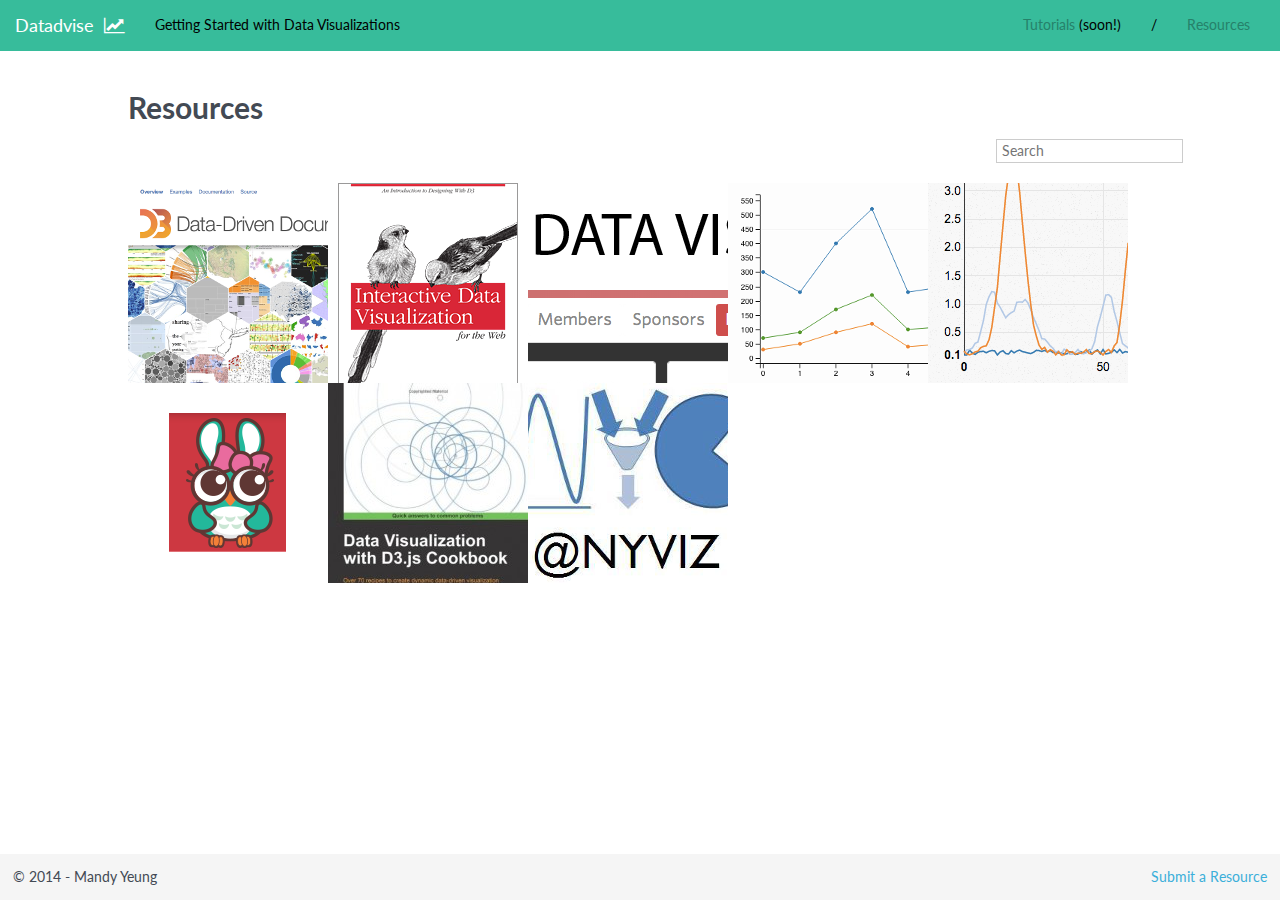
==== index.html @ cdcabb10 "Update css for mobile navigation" ====
<!DOCTYPE html>
<html lang="en">
<head>
  <meta charset="UTF-8">
  <meta name="viewport" content="width=device-width, initial-scale=1">
  <title>Datadvise // Visualizing Data 101</title>
  <link rel="stylesheet" href="css/bootstrap.css">
  <link rel="stylesheet" href="css/bootflat.css">
  <link href="//maxcdn.bootstrapcdn.com/font-awesome/4.2.0/css/font-awesome.min.css" rel="stylesheet">
  <link rel="stylesheet" href="css/style.css">
  <link rel="stylesheet" href="css/animate.css">
  <link rel="stylesheet" href="css/resources.css">
  <link rel="shortcut icon" href="images/favicon.ico" type="image/x-icon">
  <link rel="icon" href="images/favicon.ico" type="image/x-icon">
</head>
<body>

  <!--NAVIGATION-->
  <div class="col-md-12">
    <nav class="navbar navbar-default navbar-fixed-top" role="navigation">
      <div class="container-fluid">
        <div class="navbar-header">
          <button type="button" class="navbar-toggle collapsed" data-toggle="collapse" data-target="#navbar">
            <span class="sr-only">Toggle navigation</span>
            <span class="icon-bar"></span>
            <span class="icon-bar"></span>
            <span class="icon-bar"></span>
          </button>
          <a class="navbar-brand" href="#">Datadvise &nbsp;<i class="fa fa-line-chart"></i></a>
          <span class="navbar-text slash">Getting Started with Data Visualizations</span>
        </div>
        <div class="navbar-collapse collapse" id="navbar" style="height: 1px;">
        <div class="navbar-right">
          <p class="navbar-text"><a class="navbar-link disabled" href="tutorials.html">Tutorials </a> (soon!)</p>
          <p class="navbar-text slash">/</p>
          <p class="navbar-text"><a class="navbar-link" href="index.html">Resources</a></p>
        </div>
        </div>
      </div>
    </nav>
  </div>

  <!--RESOURCES-->
  <div id="main-content">
    <div class="col-md-12">
      <h3>Resources</h3>
      <div class="row">
        <div class="col-md-10">
          <div class="resourceFilter pull-left" id="tags">
            <a href="#" data-filter="*" class="current" id="all-categories">All Categories</a> /
            <a href="#" data-filter=".libraries">Libraries</a> /
            <a href="#" data-filter=".tutorials">Tutorials</a> /
            <a href="#" data-filter=".books">Books</a> /
            <a href="#" data-filter=".examples">Examples</a> /
            <a href="#" data-filter=".articles">Articles</a> /
            <a href="#" data-filter=".events">Events</a>
          </div>
        </div>
        <div class="col-md-2">
          <p><input type="text" id="quicksearch" placeholder="Search" /></p>
        </div>
      </div>
    <div id="resourceContainter" class="resourceContainer">

      <div class="item examples libraries">
        <div class="front" id="example-d3js"></div>
        <div class="back one"><h5>D3.js Documentation and Examples</h5><p>D3.js starts here!</p><p><a href="https://github.com/mbostock/d3/wiki/Gallery" target="_blank">Official D3.js Website</a></p></div>
      </div>

      <div class="item tutorials books">
        <div class="front" id="book-idv"></div>
        <div class="back two"><h5>Interactive Data Visualization for the Web</h5><p>By Scott Murray</p><p><a href="http://chimera.labs.oreilly.com/books/1230000000345/index.html" target="_blank">Read Online</a></p></div>
      </div>

      <div class="item events">
        <div class="front" id="event-dv"></div>
        <div class="back three"><h5>Meetup: Data Visualization New York</h5><p>New York, NY</p><p><a href="http://www.meetup.com/DataVisualization/" target="_blank">Meetup Page</a></p></div>
      </div>

      <div class="item libraries">
        <div class="front" id="library-c3js"></div>
        <div class="back four"><h5>C3.js</h5><p>D3-based reusable chart library</p><p><a href="http://c3js.org/" target="_blank">C3.js</a></p></div>
      </div>

      <div class="item libraries">
        <div class="front" id="library-nvd3js"></div>
        <div class="back five"><h5>NVD3.js</h5><p>Re-usable charts for D3.js</p><p><a href="http://nvd3.org/" target="_blank">NVD3.js</a></p></div>
      </div>

      <div class="item events">
        <div class="front" id="event-nycod"></div>
        <div class="back six"><h5>Meetup: NYC Open Data</h5><p>New York, NY</p><p><a href="http://www.meetup.com/NYC-Open-Data/" target="_blank">Meetup Page</a></p></div>
      </div>

      <div class="item books">
        <div class="front" id="book-cookbook"></div>
        <div class="back seven"><h5>Data Visualization with D3.js Cookbook</h5><p>By Nick Qi Zhu</p><p><a href="http://www.amazon.com/Visualization-Cookbook-Community-Experience-Distilled/dp/178216216X" target="_blank">Purchase on Amazon</a></p></div>
      </div>

      <div class="item events">
        <div class="front" id="event-nydvai"></div>
        <div class="back eight"><h5>Meetup: New York Data Visualization and Infographics</h5><p>New York, NY</p><p><a href="http://www.meetup.com/New-York-Datavisualization-and-Infographics/" target="_blank">Meetup Page</a></p></div>
      </div>

    </div>
   </div>
  </div>

  <!--FOOTER-->
  <div class="footer">
    <div class="pull-left">&copy; 2014 - Mandy Yeung</div>
    <div class="pull-right"><a href="#" data-toggle="modal" data-target="#contact-form">Submit a Resource</a></div>
  </div>

  <!--MODAL-->
  <div class="modal fade" id="contact-form">
    <div class="modal-dialog">
      <div class="modal-content">
        <div class="modal-header">
          <button type="button" class="close" data-dismiss="modal" aria-hidden="true">×</button>
          <h4 class="modal-title">Submit a Resource</h4>
        </div>
        <div class="modal-body">

          <p>If your suggestion does not fit into an existing category, we can make one up!</p>

          <div class="row">
            <div class="col-xs-6">
              <a href="https://github.com/mandyyeung/datadvise/issues" class="btn btn-default" target="_blank">
                <i class="fa fa-github"></i> Submit via GitHub issues
              </a>
            </div>
            <div class="modal-footer">
            </div>
          </div>

      </div>
      </div>
    </div>
  </div>

  <!--JAVASCRIPT-->
  <script src="js/jquery-2.1.1.js"></script>
  <script src="js/bootstrap.js"></script>
  <script src="js/isotope.js"></script>
  <script src="js/app.js"></script>

  <script>
  (function(i,s,o,g,r,a,m){i['GoogleAnalyticsObject']=r;i[r]=i[r]||function(){
  (i[r].q=i[r].q||[]).push(arguments)},i[r].l=1*new Date();a=s.createElement(o),
  m=s.getElementsByTagName(o)[0];a.async=1;a.src=g;m.parentNode.insertBefore(a,m)
  })(window,document,'script','//www.google-analytics.com/analytics.js','ga');

  ga('create', 'UA-55008014-1', 'auto');
  ga('send', 'pageview');

  </script>

</body>
</html>
---- css/bootflat.css ----
/*
 * bootflat 2.0.4
 *
 * Description: BOOTFLAT is an open source Flat UI KIT based on Bootstrap 3.2.0 CSS framework. It provides a faster, easier and less repetitive way for web developers to create elegant web apps.
 *
 * Homepage: http://bootflat.github.com/
 *
 * By @Flathemes <info@flathemes.com>
 *
 * Last modify time: 2014-09-03
 *
 * Licensed under the MIT license. Please see LICENSE for more information.
 *
 * Copyright 2013 FLATHEMES.
 *
 */

/**
 * typography
 * --------------------------------------------------
 */
body {
  font-family: 'Open Sans', 'Helvetica Neue', Helvetica, Arial, sans-serif;
  color: #434a54;
  background-color: white;
}

a {
  color: #3bafda;
  text-decoration: none;
}
a:hover, a:focus {
  color: #4fc1e9;
  text-decoration: none;
}
a:focus {
  outline: none;
}

h1,
h2,
h3,
h4,
h5,
h6,
.h1,
.h2,
.h3,
.h4,
.h5,
.h6 {
  font-family: inherit;
  font-weight: 700;
  line-height: 1.1;
  color: inherit;
}

h1 small,
h2 small,
h3 small,
h4 small,
h5 small,
h6 small,
.h1 small,
.h2 small,
.h3 small,
.h4 small,
.h5 small,
.h6 small {
  color: #e7e9ec;
}

h1,
h2,
h3 {
  margin-top: 30px;
  margin-bottom: 15px;
}

h4,
h5,
h6 {
  margin-top: 15px;
  margin-bottom: 15px;
}

h6 {
  font-weight: normal;
}

h1,
.h1 {
  font-size: 51px;
}

h2,
.h2 {
  font-size: 43px;
}

h3,
.h3 {
  font-size: 30px;
}

h4,
.h4 {
  font-size: 19px;
}

h5,
.h5 {
  font-size: 18px;
}

h6,
.h6 {
  font-size: 14px;
}

blockquote {
  border-left: 3px solid #ccd1d9;
}

.img-rounded {
          border-radius: 4px;

  -webkit-border-radius: 4px;
     -moz-border-radius: 4px;
}

.img-comment {
  margin: 24px 0;
  font-size: 15px;
  font-style: italic;
  line-height: 1.2;
}

/**
 * button
 * --------------------------------------------------
 */
.btn {
  color: white;
}
.btn, .btn.disabled, .btn[disabled] {
  background-color: #aab2bd;
  border-color: #aab2bd;
}
.btn:hover, .btn:focus, .btn:active, .btn.active {
  color: white;
  background-color: #ccd1d9;
  border-color: #ccd1d9;
  outline: none !important;
}
.btn:active, .btn.active {
  -webkit-box-shadow: inset 0 1px 2px rgba(0, 0, 0, .125);
     -moz-box-shadow: inset 0 1px 2px rgba(0, 0, 0, .125);
          box-shadow: inset 0 1px 2px rgba(0, 0, 0, .125);
}
.btn.disabled, .btn[disabled] {
  filter: alpha(opacity=45);
  opacity: .45;
}
.btn-link, .btn-link:hover, .btn-link:focus, .btn-link:active, .btn-link.active, .btn-link.disabled, .btn-link[disabled] {
  color: #3bafda;
  background-color: transparent;
  border-color: transparent;
  -webkit-box-shadow: none;
     -moz-box-shadow: none;
          box-shadow: none;
}
.btn-link:hover, .btn-link:focus {
  text-decoration: underline;
}
.btn-default {
  color: #434a54;
  border-color: #aab2bd !important;
}
.btn-default:hover, .btn-default:focus, .btn-default:active, .btn-default.active {
  background-color: #ccd1d9;
  border-color: #ccd1d9;
}
.btn-default, .btn-default.disabled, .btn-default[disabled] {
  background-color: white;
}
.open .dropdown-toggle.btn-default {
  background-color: #ccd1d9;
  border-color: #ccd1d9;
}
.btn-primary, .btn-primary:active, .btn-primary.active, .btn-primary.disabled, .btn-primary[disabled] {
  background-color: #3bafda;
  border-color: #3bafda;
}
.btn-primary:hover, .btn-primary:focus {
  background-color: #4fc1e9;
  border-color: #4fc1e9;
}
.open .dropdown-toggle.btn-primary {
  background-color: #4fc1e9;
  border-color: #4fc1e9;
}
.btn-info, .btn-info:active, .btn-info.active, .btn-info.disabled, .btn-info[disabled] {
  background-color: #37bc9b;
  border-color: #37bc9b;
}
.btn-info:hover, .btn-info:focus {
  background-color: #48cfad;
  border-color: #48cfad;
}
.open .dropdown-toggle.btn-info {
  background-color: #48cfad;
  border-color: #48cfad;
}
.btn-success, .btn-success:active, .btn-success.active, .btn-success.disabled, .btn-success[disabled] {
  background-color: #8cc152;
  border-color: #8cc152;
}
.btn-success:hover, .btn-success:focus {
  background-color: #a0d468;
  border-color: #a0d468;
}
.open .dropdown-toggle.btn-success {
  background-color: #a0d468;
  border-color: #a0d468;
}
.btn-warning, .btn-warning:active, .btn-warning.active, .btn-warning.disabled, .btn-warning[disabled] {
  background-color: #f6bb42;
  border-color: #f6bb42;
}
.btn-warning:hover, .btn-warning:focus {
  background-color: #ffce54;
  border-color: #ffce54;
}
.open .dropdown-toggle.btn-warning {
  background-color: #ffce54;
  border-color: #ffce54;
}
.btn-danger, .btn-danger:active, .btn-danger.active, .btn-danger.disabled, .btn-danger[disabled],
.btn-danger .open .dropdown-toggle.btn {
  background-color: #da4453;
  border-color: #da4453;
}
.btn-danger:hover, .btn-danger:focus {
  background-color: #ed5565;
  border-color: #ed5565;
}
.open .dropdown-toggle.btn-danger {
  background-color: #ed5565;
  border-color: #ed5565;
}

/**
 * button-group
 * --------------------------------------------------
 */
.btn-group.open .dropdown-toggle {
  -webkit-box-shadow: inset 0 1px 2px rgba(0, 0, 0, .125);
     -moz-box-shadow: inset 0 1px 2px rgba(0, 0, 0, .125);
          box-shadow: inset 0 1px 2px rgba(0, 0, 0, .125);
}
.btn-group .btn {
  border-left-color: #96a0ad;
}
.btn-group.open .btn-default.dropdown-toggle, .btn-group .btn-default:focus, .btn-group .btn-default:active, .btn-group .btn-default.active {
  color: white;
}
.btn-group .btn-primary, .btn-group .btn-primary:focus, .btn-group .btn-primary:active, .btn-group .btn-primary.active {
  border-left-color: #269ecb;
}
.btn-group .btn-success, .btn-group .btn-success:focus, .btn-group .btn-success:active, .btn-group .btn-success.active {
  border-left-color: #7ab03f;
}
.btn-group .btn-warning, .btn-group .btn-warning:focus, .btn-group .btn-warning:active, .btn-group .btn-warning.active {
  border-left-color: #efa50b;
}
.btn-group .btn-danger, .btn-group .btn-danger:focus, .btn-group .btn-danger:active, .btn-group .btn-danger.active {
  border-left-color: #d1293a;
}
.btn-group .btn-info, .btn-group .btn-info:focus, .btn-group .btn-info:active, .btn-group .btn-info.active {
  border-left-color: #2fa084;
}
.btn-group .btn:first-child, .btn-group .btn-primary:first-child, .btn-group .btn-success:first-child, .btn-group .btn-warning:first-child, .btn-group .btn-danger:first-child, .btn-group .btn-info:first-child {
  border-left-color: transparent;
}

.btn-group-vertical .btn, .btn-group-vertical .btn-group .btn-primary {
  border-top-color: #96a0ad !important;
}
.btn-group-vertical .btn-primary, .btn-group-vertical .btn-primary:focus, .btn-group-vertical .btn-primary:active, .btn-group-vertical .btn-primary.active, .btn-group-vertical .btn-group .btn-primary {
  border-top-color: #269ecb !important;
}
.btn-group-vertical .btn-success, .btn-group-vertical .btn-success:focus, .btn-group-vertical .btn-success:active, .btn-group-vertical .btn-success.active, .btn-group-vertical .btn-group .btn-success {
  border-top-color: #7ab03f !important;
}
.btn-group-vertical .btn-warning, .btn-group-vertical .btn-warning:focus, .btn-group-vertical .btn-warning:active, .btn-group-vertical .btn-warning.active, .btn-group-vertical .btn-group .btn-warning {
  border-top-color: #efa50b !important;
}
.btn-group-vertical .btn-danger, .btn-group-vertical .btn-danger:focus, .btn-group-vertical .btn-danger:active, .btn-group-vertical .btn-danger.active, .btn-group-vertical .btn-group .btn-danger {
  border-top-color: #d1293a !important;
}
.btn-group-vertical .btn-info, .btn-group-vertical .btn-info:focus, .btn-group-vertical .btn-info:active, .btn-group-vertical .btn-info.active, .btn-group-vertical .btn-group .btn-info {
  border-top-color: #2fa084 !important;
}
.btn-group-vertical .btn:not(.btn-default):first-child, .btn-group-vertical .btn-primary:first-child, .btn-group-vertical .btn-success:first-child, .btn-group-vertical .btn-warning:first-child, .btn-group-vertical .btn-danger:first-child, .btn-group-vertical .btn-info:first-child {
  border-top: none;
}

/**
 * labels and badges
 * --------------------------------------------------
 */
.label,
.badge {
  background-color: #aab2bd;
}

.label-default,
.badge-default {
  color: #434a54;
  background-color: white;
  border: 1px solid #aab2bd;
}

.label-primary,
.badge-primary {
  background-color: #3bafda;
  border-color: #3bafda;
}

.label-success,
.badge-success {
  background-color: #8cc152;
  border-color: #8cc152;
}

.label-danger,
.badge-danger {
  background-color: #da4453;
  border-color: #da4453;
}

.label-warning,
.badge-warning {
  background-color: #f6bb42;
  border-color: #f6bb42;
}

.label-info,
.badge-info {
  background-color: #37bc9b;
  border-color: #37bc9b;
}

/**
 * tooltip
 * --------------------------------------------------
 */
.tooltip-inner {
  color: white;
  background-color: #434a54;
}
.tooltip.top .tooltip-arrow, .tooltip.top-left .tooltip-arrow, .tooltip.top-right .tooltip-arrow {
  border-top-color: #434a54;
}
.tooltip.right .tooltip-arrow {
  border-right-color: #434a54;
}
.tooltip.left .tooltip-arrow {
  border-left-color: #434a54;
}
.tooltip.bottom .tooltip-arrow, .tooltip.bottom-left .tooltip-arrow, .tooltip.bottom-right .tooltip-arrow {
  border-bottom-color: #434a54;
}

/**
 * popover
 * --------------------------------------------------
 */
.popover {
  color: white;
  background-color: #434a54;
  border-color: #434a54;
}
.popover-title {
  padding-bottom: 0;
  font-weight: bold;
  color: #aab2bd;
  background-color: transparent;
  border-bottom: none;
}
.popover.top .arrow, .popover.top .arrow:after {
  border-top-color: #434a54;
}
.popover.right .arrow, .popover.right .arrow:after {
  border-right-color: #434a54;
}
.popover.bottom .arrow, .popover.bottom .arrow:after {
  border-bottom-color: #434a54;
}
.popover.left .arrow, .popover.left .arrow:after {
  border-left-color: #434a54;
}

/**
 * progress
 * --------------------------------------------------
 */
.progress {
  background-color: #e6e9ed;
  -webkit-box-shadow: none;
     -moz-box-shadow: none;
          box-shadow: none;
}
.progress-bar {
  background-color: #3bafda;
  -webkit-box-shadow: none;
     -moz-box-shadow: none;
          box-shadow: none;
}
.progress-bar-success {
  background-color: #8cc152;
}
.progress-bar-info {
  background-color: #37bc9b;
}
.progress-bar-warning {
  background-color: #f6bb42;
}
.progress-bar-danger {
  background-color: #da4453;
}

/**
 * breadcrumb
 * --------------------------------------------------
 */
.breadcrumb {
  color: #434a54;
  background-color: #e6e9ed;
}
.breadcrumb > .active {
  color: #434a54;
}
.breadcrumb a {
  color: #3bafda;
}

.breadcrumb-arrow {
  height: 36px;
  padding: 0;
  line-height: 36px;
  list-style: none;
  background-color: #e6e9ed;
}
.breadcrumb-arrow li:first-child a {
          border-radius: 4px 0 0 4px;

  -webkit-border-radius: 4px 0 0 4px;
     -moz-border-radius: 4px 0 0 4px;
}
.breadcrumb-arrow li, .breadcrumb-arrow li a, .breadcrumb-arrow li span {
  display: inline-block;
  vertical-align: top;
}
.breadcrumb-arrow li:not(:first-child) {
  margin-left: -5px;
}
.breadcrumb-arrow li + li:before {
  padding: 0;
  content: "";
}
.breadcrumb-arrow li span {
  padding: 0 10px;
}
.breadcrumb-arrow li a, .breadcrumb-arrow li:not(:first-child) span {
  height: 36px;
  padding: 0 10px 0 25px;
  line-height: 36px;
}
.breadcrumb-arrow li:first-child a {
  padding: 0 10px;
}
.breadcrumb-arrow li a {
  position: relative;
  color: white;
  text-decoration: none;
  background-color: #3bafda;
  border: 1px solid #3bafda;
}
.breadcrumb-arrow li:first-child a {
  padding-left: 10px;
}
.breadcrumb-arrow li a:before, .breadcrumb-arrow li a:after {
  position: absolute;
  top: -1px;
  width: 0;
  height: 0;
  content: '';
  border-top: 18px solid transparent;
  border-bottom: 18px solid transparent;
}
.breadcrumb-arrow li a:before {
  right: -10px;
  z-index: 3;
  border-left-color: #3bafda;
  border-left-style: solid;
  border-left-width: 11px;
}
.breadcrumb-arrow li a:after {
  right: -11px;
  z-index: 2;
  border-left: 11px solid #2494be;
}
.breadcrumb-arrow li a:hover, .breadcrumb-arrow li a:focus {
  background-color: #4fc1e9;
  border: 1px solid #4fc1e9;
}
.breadcrumb-arrow li a:hover:before, .breadcrumb-arrow li a:focus:before {
  border-left-color: #4fc1e9;
}
.breadcrumb-arrow li a:active {
  background-color: #2494be;
  border: 1px solid #2494be;
}
.breadcrumb-arrow li a:active:before, .breadcrumb-arrow li a:active:after {
  border-left-color: #2494be;
}
.breadcrumb-arrow li span {
  color: #434a54;
}

/**
 * pagination
 * --------------------------------------------------
 */
.pagination > li > a, .pagination > li > span {
  color: #434a54;
  background-color: white;
  border-color: #ccd1d9;
}
.pagination > li > a:hover, .pagination > li > span:hover, .pagination > li > a:focus, .pagination > li > span:focus {
  color: white;
  background-color: #ccd1d9;
  border-color: #ccd1d9;
}
.pagination > .active > a, .pagination > .active > span, .pagination > .active > a:hover, .pagination > .active > span:hover, .pagination > .active > a:focus, .pagination > .active > span:focus {
  color: white;
  background-color: #8cc152;
  border-color: #8cc152;
}
.pagination > .disabled > span, .pagination > .disabled > span:hover, .pagination > .disabled > span:focus, .pagination > .disabled > a, .pagination > .disabled > a:hover, .pagination > .disabled > a:focus {
  color: #e6e9ed;
  background-color: white;
  border-color: #ccd1d9;
}

/**
 * pager
 * --------------------------------------------------
 */
.pager li > a, .pager li > span {
  color: white;
  background-color: #8cc152;
  border-color: #8cc152;
}
.pager li > a:hover, .pager li > a:focus {
  background-color: #a0d468;
  border-color: #a0d468;
}
.pager .disabled > a, .pager .disabled > a:hover, .pager .disabled > a:focus, .pager .disabled > span {
  color: #e6e9ed;
  background-color: white;
  border-color: #e6e9ed;
}

/**
 * form
 * --------------------------------------------------
 */
.form-control {
  color: #434a54;
  border-color: #aab2bd;
}
.form-control, .form-control:focus {
  -webkit-box-shadow: none;
     -moz-box-shadow: none;
          box-shadow: none;
}
.form-control:focus {
  border-color: #3bafda;
}
.form-control::-moz-placeholder, .form-control:-ms-input-placeholder, .form-control::-webkit-input-placeholder {
  color: #e6e9ed;
}
.form-control.disabled, .form-control[disabled] {
  background-color: #e6e9ed;
  border-color: #e6e9ed;
}

.input-group-btn .btn + .btn {
  border-color: #96a0ad;
  border-style: solid;
  border-width: 1px;
}
.input-group-btn .btn + .btn.btn-default {
  border-color: #ededed;
}
.input-group-btn .btn + .btn.btn-primary {
  border-color: #269ecb;
}
.input-group-btn .btn + .btn.btn-info {
  border-color: #2fa084;
}
.input-group-btn .btn + .btn.btn-success {
  border-color: #7ab03f;
}
.input-group-btn .btn + .btn.btn-warning {
  border-color: #f4af20;
}
.input-group-btn .btn + .btn.btn-danger {
  border-color: #d1293a;
}

.input-group-addon {
  color: white;
  background-color: #aab2bd;
  border-color: #96a0ad;
}
.input-group-addon .radio, .input-group-addon .checkbox {
  margin: -3px 0 -4px !important;
}

.form-search .search-query, .form-search .search-query:first-child, .form-search .search-query:last-child {
  padding: 0 17px;
          border-radius: 17px;

  -webkit-border-radius: 17px;
     -moz-border-radius: 17px;
}
.input-group .form-control:last-child {
          border-top-left-radius: 0;
          border-bottom-left-radius: 0;

  -webkit-border-top-left-radius: 0;
  -moz-border-radius-topleft: 0;
  -webkit-border-bottom-left-radius: 0;
  -moz-border-radius-bottomleft: 0;
}
.input-group .form-control:first-child {
          border-top-right-radius: 0;
          border-bottom-right-radius: 0;

  -webkit-border-top-right-radius: 0;
  -moz-border-radius-topright: 0;
  -webkit-border-bottom-right-radius: 0;
  -moz-border-radius-bottomright: 0;
}
.form-search .btn {
          border-radius: 17px;

  -webkit-border-radius: 17px;
     -moz-border-radius: 17px;
}

.search-only {
  position: relative;
}
.search-only .search-icon {
  position: absolute;
  top: 2px;
  left: 8.5px;
  z-index: 20;
  width: 30px;
  font-size: 17px;
  line-height: 30px;
  color: #e6e9ed;
  text-align: center;
}
.search-only .form-control:last-child {
  padding-left: 40px;
}

.has-success .help-block, .has-success .control-label, .has-success .radio, .has-success .checkbox, .has-success .radio-inline, .has-success .checkbox-inline {
  color: #8cc152;
}
.has-success .form-control {
  border-color: #8cc152;
  -webkit-box-shadow: none;
     -moz-box-shadow: none;
          box-shadow: none;
}
.has-success .form-control:focus {
  border-color: #8cc152;
  -webkit-box-shadow: none;
     -moz-box-shadow: none;
          box-shadow: none;
}
.has-success .input-group-addon {
  background-color: #8cc152;
  border-color: #8cc152;
}
.has-success .form-control-feedback {
  color: #8cc152;
}

.has-warning .help-block, .has-warning .control-label, .has-warning .radio, .has-warning .checkbox, .has-warning .radio-inline, .has-warning .checkbox-inline {
  color: #f6bb42;
}
.has-warning .form-control {
  border-color: #f6bb42;
  -webkit-box-shadow: none;
     -moz-box-shadow: none;
          box-shadow: none;
}
.has-warning .form-control:focus {
  border-color: #f6bb42;
  -webkit-box-shadow: none;
     -moz-box-shadow: none;
          box-shadow: none;
}
.has-warning .input-group-addon {
  background-color: #f6bb42;
  border-color: #f6bb42;
}
.has-warning .form-control-feedback {
  color: #f6bb42;
}

.has-error .help-block, .has-error .control-label, .has-error .radio, .has-error .checkbox, .has-error .radio-inline, .has-error .checkbox-inline {
  color: #da4453;
}
.has-error .form-control {
  border-color: #da4453;
  -webkit-box-shadow: none;
     -moz-box-shadow: none;
          box-shadow: none;
}
.has-error .form-control:focus {
  border-color: #da4453;
  -webkit-box-shadow: none;
     -moz-box-shadow: none;
          box-shadow: none;
}
.has-error .input-group-addon {
  background-color: #da4453;
  border-color: #da4453;
}
.has-error .form-control-feedback {
  color: #da4453;
}

/**
 * stepper
 * --------------------------------------------------
 */
.stepper .stepper-input {
  overflow: hidden;

  -moz-appearance: textfield;
}
.stepper .stepper-input::-webkit-inner-spin-button, .stepper .stepper-input::-webkit-outer-spin-button {
  -webkit-appearance: none;
  margin: 0;
}
.stepper .stepper-arrow {
  position: absolute;
  right: 15px;
  display: block;
  width: 20px;
  height: 50%;
  text-indent: -99999px;
  cursor: pointer;
  background-color: #3bafda;
}
.stepper .stepper-arrow:hover, .stepper .stepper-arrow:active {
  background-color: #4fc1e9;
}
.stepper .up {
  top: 0;
  border: 1px solid #269ecb;
          border-top-right-radius: 3px;

  -webkit-border-top-right-radius: 3px;
  -moz-border-radius-topright: 3px;
}
.stepper .down {
  bottom: 0;
          border-bottom-right-radius: 3px;

  -webkit-border-bottom-right-radius: 3px;
  -moz-border-radius-bottomright: 3px;
}
.stepper .up::before, .stepper .down::before {
  position: absolute;
  width: 0;
  height: 0;
  content: "";
  border-right: 4px solid transparent;
  border-left: 4px solid transparent;
}
.stepper .up::before {
  top: 5px;
  left: 5px;
  border-bottom: 4px solid white;
}
.stepper .down:before {
  bottom: 5px;
  left: 6px;
  border-top: 4px solid white;
}
.stepper.disabled .stepper-arrow {
  background-color: #3bafda;
  filter: alpha(opacity=45);
  opacity: .45;
}

.selecter {
  position: relative;
  z-index: 1;
  display: block;
  max-width: 100%;
  outline: none;
  /* Open */
  /* 'Cover' Positioning */
  /* 'Bottom' Positioning */
  /* 'Bottom' + 'Cover' Positioning */
  /* Multiple Select */
  /* 'Disabled' State */
  /* Scroller Support */
}
.selecter .selecter-element {
  position: absolute;
  left: 0;
  z-index: 0;
  display: none;
  width: 100%;
  height: 100%;
  filter: alpha(opacity=0);
  opacity: 0;

  *left: -999999px;
}
.selecter .selecter-element, .selecter .selecter-element:focus {
  outline: none;

  -webkit-tap-highlight-color: rgba(255, 255, 255, 0);
  -webkit-tap-highlight-color: transparent;
}
.selecter .selecter-selected {
  position: relative;
  z-index: 2;
  display: block;
  padding: 6px 10px;
  overflow: hidden;
  text-overflow: clip;
  cursor: pointer;
  background-color: white;
  border: 1px solid #aab2bd;
          border-radius: 4px;

  -webkit-border-radius: 4px;
     -moz-border-radius: 4px;
}
.selecter .selecter-selected:after {
  position: absolute;
  top: 14px;
  right: 10px;
  width: 0;
  height: 0;
  content: "";
  border-top: 4px solid black;
  border-right: 4px solid transparent;
  border-left: 4px solid transparent;
}
.selecter .selecter-options {
  position: absolute;
  top: 100%;
  left: 0;
  z-index: 50;
  display: none;
  width: 100%;
  max-height: 260px;
  overflow: auto;
  overflow-x: hidden;
  background-color: white;
  border: 1px solid #aab2bd;
  border-width: 0 1px 1px;
          border-radius: 0 0 4px 4px;
  -webkit-box-shadow: 0 6px 12px rgba(0, 0, 0, .175);
     -moz-box-shadow: 0 6px 12px rgba(0, 0, 0, .175);
          box-shadow: 0 6px 12px rgba(0, 0, 0, .175);

  -webkit-border-radius: 0 0 4px 4px;
     -moz-border-radius: 0 0 4px 4px;
  *width: auto;
}
.selecter .selecter-group {
  display: block;
  padding: 5px 10px 4px;
  font-size: 11px;
  color: #aab2bd;
  text-transform: uppercase;
  background-color: #f5f7fa;
  border-bottom: 1px solid #e6e9ed;
}
.selecter .selecter-item {
  display: block;
  width: 100%;
  padding: 6px 10px;
  margin: 0;
  overflow: hidden;
  text-overflow: ellipsis;
  cursor: pointer;
  background-color: white;
  border-bottom: 1px solid #e6e9ed;
}
.selecter .selecter-item.selected {
  color: white;
  background-color: #3bafda;
  border-bottom-color: #4fc1e9;
}
.selecter .selecter-item.disabled {
  color: #aab2bd;
  cursor: default;
}
.selecter .selecter-item:first-child {
          border-radius: 0;

  -webkit-border-radius: 0;
     -moz-border-radius: 0;
}
.selecter .selecter-item:last-child {
  border-bottom: 0;
          border-radius: 0 0 4px 4px;

  -webkit-border-radius: 0 0 4px 4px;
     -moz-border-radius: 0 0 4px 4px;
}
.selecter .selecter-item:hover {
  background-color: #e6e9ed;
}
.selecter .selecter-item.selected:hover {
  background-color: #3bafda;
}
.selecter .selecter-item.disabled:hover, .selecter:hover .selecter-selected, .selecter.disabled .selecter-item:hover {
  background-color: white;
}
.selecter.open {
  z-index: 3;
  outline: 0;
}
.selecter.open .selecter-selected {
  z-index: 51;
  border: 1px solid #3bafda;
          border-radius: 4px 4px 0 0;

  -webkit-border-radius: 4px 4px 0 0;
     -moz-border-radius: 4px 4px 0 0;
}
.selecter.open .selecter-selected, .selecter.focus .selecter-selected {
  background-color: white;
}
.selecter.cover .selecter-options {
  top: 0;
  border-width: 1px;
          border-radius: 4px;

  -webkit-border-radius: 4px;
     -moz-border-radius: 4px;
}
.selecter.cover .selecter-options .selecter-item.first {
          border-radius: 4px 4px 0 0;

  -webkit-border-radius: 4px 4px 0 0;
     -moz-border-radius: 4px 4px 0 0;
}
.selecter.cover.open .selecter-selected {
  z-index: 49;
          border-radius: 4px 4px 0 0;

  -webkit-border-radius: 4px 4px 0 0;
     -moz-border-radius: 4px 4px 0 0;
}
.selecter.bottom .selecter-options {
  top: auto;
  bottom: 100%;
  border-width: 1px 1px 0;
}
.selecter.bottom .selecter-item:last-child {
  border: none;
          border-radius: 0;

  -webkit-border-radius: 0;
     -moz-border-radius: 0;
}
.selecter.bottom.open .selecter-selected {
          border-radius: 0 0 4px 4px;

  -webkit-border-radius: 0 0 4px 4px;
     -moz-border-radius: 0 0 4px 4px;
}
.selecter.bottom.open .selecter-options {
          border-radius: 4px 4px 0 0;

  -webkit-border-radius: 4px 4px 0 0;
     -moz-border-radius: 4px 4px 0 0;
}
.selecter.bottom.cover .selecter-options {
  top: auto;
  bottom: 0;
}
.selecter.bottom.cover.open .selecter-selected, .selecter.bottom.cover.open .selecter-options {
          border-radius: 4px;

  -webkit-border-radius: 4px;
     -moz-border-radius: 4px;
}
.selecter.multiple .selecter-options {
  position: static;
  display: block;
  width: 100%;
  border-width: 1px;
          border-radius: 4px;
  box-shadow: none;

  -webkit-border-radius: 4px;
     -moz-border-radius: 4px;
}
.selecter.disabled .selecter-selected {
  color: #aab2bd;
  cursor: default;
  background-color: #e6e9ed;
  border-color: #e6e9ed;
}
.selecter.disabled .selecter-options {
  background-color: #e6e9ed;
  border-color: #e6e9ed;
}
.selecter.disabled .selecter-group, .selecter.disabled .selecter-item {
  color: #aab2bd;
  cursor: default;
  background-color: #e6e9ed;
  border-color: #e6e9ed;
}
.selecter.disabled .selecter-item.selected {
  color: white;
  background-color: #3bafda;
  filter: alpha(opacity=45);
  opacity: .45;
}
.selecter .selecter-options.scroller {
  overflow: hidden;
}
.selecter .selecter-options.scroller .scroller-content {
  max-height: 260px;
  padding: 0;
}

/**
 * checkbox and radio
 * --------------------------------------------------
 */
.checkbox, .radio {
  padding-left: 0;
  margin-top: 0;
}

.checkbox label, .radio label {
  position: relative;
  top: 2px;
  padding-left: 5px;
}

.icheckbox_flat,
.iradio_flat {
  display: inline-block;
  width: 20px;
  height: 20px;
  padding: 0 !important;
  margin: 0;
  vertical-align: middle;
  cursor: pointer;
  background: url("../bootflat/img/check_flat/default.png") no-repeat;
  border: none;

  *display: inline;
}

.icheckbox_flat {
  background-position: 0 0;
}
.icheckbox_flat.checked {
  background-position: -22px 0;
}
.icheckbox_flat.disabled {
  cursor: default;
  background-position: -44px 0;
}
.icheckbox_flat.checked.disabled {
  background-position: -66px 0;
}

.iradio_flat {
  background-position: -88px 0;
}
.iradio_flat.checked {
  background-position: -110px 0;
}
.iradio_flat.disabled {
  cursor: default;
  background-position: -132px 0;
}
.iradio_flat.checked.disabled {
  background-position: -154px 0;
}

/**
 * toggle
 * --------------------------------------------------
 */
.toggle {
  height: 32px;
}
.toggle input[type="checkbox"], .toggle input[type="radio"] {
  width: 0;
  height: 0;
  padding: 0;
  margin: 0;
  text-indent: -100000px;
  filter: alpha(opacity=0);
  opacity: 0;
}
.toggle .handle {
  position: relative;
  top: -20px;
  left: 0;
  display: block;
  width: 50px;
  height: 32px;
  background-color: white;
          border-radius: 19px;
  -webkit-box-shadow: inset 0 0 0 1px #b8bfc8;
     -moz-box-shadow: inset 0 0 0 1px #b8bfc8;
          box-shadow: inset 0 0 0 1px #b8bfc8;

  -webkit-border-radius: 19px;
     -moz-border-radius: 19px;
}
.toggle .handle:before, .toggle .handle:after {
  position: absolute;
  top: 1px;
  left: 1px;
  display: block;
  width: 30px;
  height: 30px;
  content: "";
  background-color: white;
          border-radius: 30px;
  -webkit-box-shadow: inset 0 0 0 1px #b8bfc8, 1px 1px 1px #c7ccd3;
     -moz-box-shadow: inset 0 0 0 1px #b8bfc8, 1px 1px 1px #c7ccd3;
          box-shadow: inset 0 0 0 1px #b8bfc8, 1px 1px 1px #c7ccd3;
  -webkit-transition: all .25s ease-in-out;
     -moz-transition: all .25s ease-in-out;
          transition: all .25s ease-in-out;

  -webkit-border-radius: 30px;
     -moz-border-radius: 30px;
}
.toggle input[type="checkbox"]:disabled + .handle, .toggle input[type="radio"]:disabled + .handle, .toggle input[type="checkbox"]:disabled + .handle:before, .toggle input[type="radio"]:disabled + .handle:before, .toggle input[type="checkbox"]:disabled + .handle:after, .toggle input[type="radio"]:disabled + .handle:after {
  background-color: #e6e9ed;
  filter: alpha(opacity=60);
  opacity: .6;
}
.toggle input[type="checkbox"]:checked + .handle:before, .toggle input[type="radio"]:checked + .handle:before {
  width: 50px;
  background-color: #a0d468;
}
.toggle input[type="checkbox"]:checked + .handle:after, .toggle input[type="radio"]:checked + .handle:after {
  left: 20px;
  -webkit-box-shadow: inset 0 0 0 1px #f5f7fa, 1px 1px 1px #c7ccd3;
     -moz-box-shadow: inset 0 0 0 1px #f5f7fa, 1px 1px 1px #c7ccd3;
          box-shadow: inset 0 0 0 1px #f5f7fa, 1px 1px 1px #c7ccd3;
}

/**
 * calendar
 * --------------------------------------------------
 */
.calendar {
  padding: 20px;
  color: white;
  background-color: #fd9883;
          border-radius: 4px;
  -webkit-box-shadow: 0 1px 2px rgba(0, 0, 0, .2);
     -moz-box-shadow: 0 1px 2px rgba(0, 0, 0, .2);
          box-shadow: 0 1px 2px rgba(0, 0, 0, .2);

  -webkit-border-radius: 4px;
     -moz-border-radius: 4px;
}
.calendar .unit {
  float: left;
  width: 14.28%;
  text-align: center;
}
.calendar .years .prev {
  text-align: left;
}
.calendar .years .next {
  text-align: right;
}
.calendar .years .prev em, .calendar .years .next em {
  position: relative;
  display: inline-block;
  width: 34px;
  height: 34px;
  cursor: pointer;
  border: 1px solid white;
          border-radius: 50%;

  -webkit-border-radius: 50%;
     -moz-border-radius: 50%;
}
.calendar .years .prev em:before, .calendar .years .next em:before {
  position: absolute;
  display: block;
  width: 0;
  height: 0;
  margin-top: 6px;
  font-size: 0;
  content: "";
  border-style: solid;
  border-width: 7px;
}
.calendar .years .prev em:before {
  top: 3px;
  left: 4px;
  border-color: transparent white transparent transparent;
}
.calendar .years .next em:before {
  top: 3px;
  left: 13px;
  border-color: transparent transparent transparent white;
}
.calendar .years .prev em:hover, .calendar .years .next em:hover, .calendar .years .prev em:active, .calendar .years .next em:active {
  border-color: #e9573f;
}
.calendar .years .prev em:hover:before, .calendar .years .prev em:active:before {
  border-color: transparent #e9573f transparent transparent;
}
.calendar .years .next em:hover:before, .calendar .years .next em:active:before {
  border-color: transparent transparent transparent #e9573f;
}
.calendar .years .monyear {
  float: left;
  width: 71.42%;
  height: 34px;
  line-height: 34px;
  text-align: center;
}
.calendar .days {
  padding-top: 15px;
  margin-top: 15px;
  border-top: 1px solid #ee7f6d;
}
.calendar .days .unit {
  height: 34px;
  margin-bottom: 3px;
  line-height: 34px;
  text-align: center;
}
.calendar .days .unit b {
  width: 34px;
  height: 34px;
  font-weight: normal;
          border-radius: 50%;

  -webkit-border-radius: 50%;
     -moz-border-radius: 50%;
}
.calendar .days .unit:hover b, .calendar .days .unit:active b, .calendar .days .unit.active b {
  display: inline-block;
  color: #e9573f;
  cursor: pointer;
  background-color: white;
  -webkit-transition: all .2s ease-in-out;
     -moz-transition: all .2s ease-in-out;
          transition: all .2s ease-in-out;
}
.calendar .days .unit.older b {
  width: auto;
  height: auto;
  color: #e9573f;
  cursor: default;
  background-color: transparent;
}

/**
 * pricing
 * --------------------------------------------------
 */
.pricing ul {
  padding: 0;
  list-style: none;
}
.pricing .unit {
  position: relative;
  display: inline-block;
  min-width: 250px;
  text-align: center;
          border-radius: 4px;
  -webkit-box-shadow: 0 1px 2px rgba(0, 0, 0, .2);
     -moz-box-shadow: 0 1px 2px rgba(0, 0, 0, .2);
          box-shadow: 0 1px 2px rgba(0, 0, 0, .2);

  -webkit-border-radius: 4px;
     -moz-border-radius: 4px;
}
.pricing .unit.active {
  top: 5px;
  z-index: 1;
  margin-right: -36px;
  margin-left: -36px;
  -webkit-box-shadow: 0 0 8px rgba(0, 0, 0, .6);
     -moz-box-shadow: 0 0 8px rgba(0, 0, 0, .6);
          box-shadow: 0 0 8px rgba(0, 0, 0, .6);
}
.pricing .unit.active .price-title h3 {
  font-size: 40px;
}
@media screen and (max-width: 767px) {
  .pricing .unit {
    display: block;
    margin-bottom: 20px;
  }
  .pricing .unit.active {
    top: 0;
    margin-right: 0;
    margin-left: 0;
  }
  .pricing .unit.active .price-title h3 {
    font-size: 30px;
  }
}
.pricing .price-title {
  padding: 20px 20px 10px;
  color: #fff;
          border-top-left-radius: 4px;
          border-top-right-radius: 4px;

  -webkit-border-top-left-radius: 4px;
  -moz-border-radius-topleft: 4px;
  -webkit-border-top-right-radius: 4px;
  -moz-border-radius-topright: 4px;
}
.pricing .price-title h3, .pricing .price-title h3 > p {
  margin: 0;
}
.pricing .price-body {
  padding: 20px 20px 10px;
}
.pricing .price-body ul {
  padding-top: 10px;
}
.pricing .price-body li {
  margin-bottom: 10px;
}
.pricing .price-body h4 {
  margin: 0;
}
.pricing .price-foot {
  padding: 20px;
  background-color: #e6e9ed;
          border-bottom-right-radius: 4px;
          border-bottom-left-radius: 4px;

  -webkit-border-bottom-left-radius: 4px;
  -moz-border-radius-bottomleft: 4px;
  -webkit-border-bottom-right-radius: 4px;
  -moz-border-radius-bottomright: 4px;
}
.pricing .price-primary .price-title {
  background-color: #4fc1e9;
}
.pricing .price-primary .price-body {
  background-color: #d7f1fa;
}
.pricing .price-primary .price-body ul {
  border-top: 1px solid #aae1f4;
}
.pricing .price-success .price-title {
  background-color: #a0d468;
}
.pricing .price-success .price-body {
  background-color: #ebf6df;
}
.pricing .price-success .price-body ul {
  border-top: 1px solid #d2ebb7;
}
.pricing .price-warning .price-title {
  background-color: #ffce54;
}
.pricing .price-warning .price-body {
  background-color: #fffaed;
}
.pricing .price-warning .price-body ul {
  border-top: 1px solid #ffebba;
}

/**
 * alert
 * --------------------------------------------------
 */
.alert h4 {
  margin-bottom: 10px;
  font-weight: bold;
}
.alert-dismissable .close {
  color: black;
}
.alert-info {
  background-color: #7cd1ef;
  border: #4fc1e9;
}
.alert-warning {
  background-color: #ffdd87;
  border: #ffce54;
}
.alert-danger {
  background-color: #f2838f;
  border: #ed5565;
}
.alert-success {
  background-color: #b9df90;
  border: #a0d468;
}
.alert .alert-link {
  text-decoration: underline;
  cursor: pointer;
  filter: alpha(opacity=65);
  opacity: .65;
}
.alert .alert-link:hover, .alert .alert-link:focus {
  filter: alpha(opacity=45);
  opacity: .45;
}
.alert .btn-link, .alert .btn-link:hover, .alert .btn-link:focus {
  color: black;
  filter: alpha(opacity=65);
  opacity: .65;
}
.alert .btn-link:focus, .alert .btn-link:hover {
  text-decoration: none;
  filter: alpha(opacity=40);
  opacity: .4;
}

/**
 * tab
 * --------------------------------------------------
 */
.nav-tabs {
  background-color: #e6e9ed;
  border-bottom: none;
          border-radius: 4px 4px 0 0;

  -webkit-border-radius: 4px 4px 0 0;
     -moz-border-radius: 4px 4px 0 0;
}
.nav-tabs > li {
  margin-bottom: 0;
  border-left: 1px solid #ccd1d9;
}
.nav-tabs > li:first-child {
  border-left: none;
}
.nav-tabs > li > a {
  margin-right: 0;
  color: #434a54;
  border: none;
          border-radius: 0;

  -webkit-border-radius: 0;
     -moz-border-radius: 0;
}
.nav-tabs > li:first-child > a {
          border-radius: 4px 0 0 0;

  -webkit-border-radius: 4px 0 0 0;
     -moz-border-radius: 4px 0 0 0;
}
.nav-tabs > li > a:focus, .nav-tabs > li > a:hover {
  background-color: #f5f7fa;
  border: none;
}
.nav-tabs > li.active > a, .nav-tabs > li.active > a:focus, .nav-tabs > li.active > a:hover {
  background-color: white !important;
  border: none;
}
.nav-tabs .dropdown-toggle, .nav-tabs .dropdown-toggle:hover, .nav-tabs .dropdown-toggle:focus {
  color: #434a54;
}
.nav-tabs li.dropdown.open .dropdown-toggle {
  color: #434a54;
  background-color: #f5f7fa;
}
.nav-tabs li.dropdown.active.open .dropdown-toggle {
  color: #434a54;
}
.nav-tabs li.dropdown.active.open .dropdown-toggle .caret, .nav-tabs li.dropdown.active .dropdown-toggle .caret {
  border-top-color: #434a54;
  border-bottom-color: #434a54;
}
.nav-tabs li.dropdown.open .caret, .nav-tabs li.dropdown.open.active .caret, .nav-tabs li.dropdown.open a:hover .caret, .nav-tabs li.dropdown.open a:focus .caret, .nav-tabs .dropdown-toggle .caret, .nav-tabs .dropdown-toggle:hover .caret, .nav-tabs .dropdown-toggle:focus .caret {
  border-top-color: #434a54;
  border-bottom-color: #434a54;
}
.nav-tabs.nav-justified > li > a {
  margin-bottom: 0;
  text-align: center;
}
.nav-tabs.nav-justified > .dropdown .dropdown-menu {
  top: auto;
  left: auto;
}
.nav-tabs.nav-justified > li > a {
          border-radius: 0;

  -webkit-border-radius: 0;
     -moz-border-radius: 0;
}
.nav-tabs.nav-justified > li:first-child > a {
          border-radius: 4px 0 0 0;

  -webkit-border-radius: 4px 0 0 0;
     -moz-border-radius: 4px 0 0 0;
}
.nav-tabs.nav-justified > li:last-child > a {
          border-radius: 0 4px 0 0;

  -webkit-border-radius: 0 4px 0 0;
     -moz-border-radius: 0 4px 0 0;
}
.nav-tabs.nav-justified > .active > a, .nav-tabs.nav-justified > .active > a:hover, .nav-tabs.nav-justified > .active > a:focus {
  border: none;
}
@media (min-width: 768px) {
  .nav-tabs.nav-justified > li > a {
    border-bottom: none;
            border-radius: 0;

    -webkit-border-radius: 0;
       -moz-border-radius: 0;
  }
  .nav-tabs.nav-justified > .active > a, .nav-tabs.nav-justified > .active > a:hover, .nav-tabs.nav-justified > .active > a:focus {
    border-bottom: none;
  }
}
.tab-content {
  padding: 10px;
}

.tabs-below .nav-tabs {
          border-radius: 0 0 4px 4px;

  -webkit-border-radius: 0 0 4px 4px;
     -moz-border-radius: 0 0 4px 4px;
}
.tabs-below .nav-tabs > li:first-child > a {
          border-radius: 0 0 0 4px;

  -webkit-border-radius: 0 0 0 4px;
     -moz-border-radius: 0 0 0 4px;
}
.tabs-below .nav-tabs.nav-justified > li:last-child > a {
          border-radius: 0 0 4px 0;

  -webkit-border-radius: 0 0 4px 0;
     -moz-border-radius: 0 0 4px 0;
}

.tabs-left .nav-tabs > li,
.tabs-right .nav-tabs > li {
  float: none;
  border-top: 1px solid #ccd1d9;
  border-left: none;
}

.tabs-left .nav-tabs > li:first-child,
.tabs-right .nav-tabs > li:first-child {
  border-top: none;
}

.tabs-left .nav-tabs > li > a,
.tabs-right .nav-tabs > li > a {
  min-width: 74px;
  margin-right: 0;
}

.tabs-left .nav-tabs {
  float: left;
  margin-right: 19px;
          border-radius: 4px 0 0 4px;

  -webkit-border-radius: 4px 0 0 4px;
     -moz-border-radius: 4px 0 0 4px;
}
.tabs-left .nav-tabs > li:first-child > a {
          border-radius: 4px 0 0 0;

  -webkit-border-radius: 4px 0 0 0;
     -moz-border-radius: 4px 0 0 0;
}
.tabs-left .nav-tabs > li:last-child > a {
          border-radius: 0 0 0 4px;

  -webkit-border-radius: 0 0 0 4px;
     -moz-border-radius: 0 0 0 4px;
}

.tabs-right .nav-tabs {
  float: right;
  margin-left: 19px;
          border-radius: 0 4px 4px 0;

  -webkit-border-radius: 0 4px 4px 0;
     -moz-border-radius: 0 4px 4px 0;
}
.tabs-right .nav-tabs > li:first-child > a {
          border-radius: 0 4px 0 0;

  -webkit-border-radius: 0 4px 0 0;
     -moz-border-radius: 0 4px 0 0;
}
.tabs-right .nav-tabs > li:last-child > a {
          border-radius: 0 0 4px 0;

  -webkit-border-radius: 0 0 4px 0;
     -moz-border-radius: 0 0 4px 0;
}

/**
 * pill
 * --------------------------------------------------
 */
.nav-pills > li.active > a, .nav-pills > li.active > a:hover, .nav-pills > li.active > a:focus {
  color: white;
  background-color: #3bafda;
}
.nav-pills > li > a {
  color: #3bafda;
}
.nav-pills > li > a:hover {
  color: #434a54;
  background-color: #e6e9ed;
}
.nav-pills > .active > a > .badge {
  color: #3bafda;
}
.nav-pills .open > a, .nav-pills .open > a:focus, .nav-pills .open > a:hover {
  color: #434a54;
  background-color: #e6e9ed;
}

/**
 * navbar
 * --------------------------------------------------
 */
.navbar-form {
  padding: 0 !important;
}

.navbar-default {
  background-color: #37bc9b;
  border-color: #37bc9b;
}
.navbar-default .navbar-brand, .navbar-default .navbar-link, .navbar-default .btn-link {
  color: #26816a;
}
.navbar-default .navbar-brand:hover, .navbar-default .navbar-brand:focus, .navbar-default .navbar-link:hover, .navbar-default .btn-link:hover, .navbar-default .btn-link:focus {
  color: white;
  background-color: transparent;
}
.navbar-default .navbar-text, .navbar-default .navbar-nav > li > a {
  color: #26816a;
}
.navbar-default .navbar-nav > li > a:hover, .navbar-default .navbar-nav > li > a:focus {
  color: white;
}
.navbar-default .navbar-nav > .active > a, .navbar-default .navbar-nav > .active > a:hover, .navbar-default .navbar-nav > .active > a:focus {
  color: white;
  background-color: #48cfad;
}
.navbar-default .btn-link[disabled]:hover, fieldset[disabled] .navbar-default .btn-link:hover, .navbar-default .btn-link[disabled]:focus, fieldset[disabled] .navbar-default .btn-link:focus, .navbar-default .navbar-nav > .disabled > a, .navbar-default .navbar-nav > .disabled > a:hover, .navbar-default .navbar-nav > .disabled > a:focus {
  color: #2e9c81;
  background-color: transparent;
}
.navbar-default .navbar-toggle {
  background-color: #26816a;
  border-color: #26816a;
}
.navbar-default .navbar-toggle:hover, .navbar-default .navbar-toggle:focus {
  background-color: #2b957a;
  border-color: #2b957a;
}
.navbar-default .navbar-toggle .icon-bar {
  background-color: #37bc9b;
}
.navbar-default .navbar-collapse, .navbar-default .navbar-form {
  border-color: #48cfad;
}
.navbar-default .navbar-nav > .open > a, .navbar-default .navbar-nav > .open > a:hover, .navbar-default .navbar-nav > .open > a:focus {
  color: white;
  background-color: #37bc9b;
}
@media (max-width: 767px) {
  .navbar-default .navbar-nav > li > a:hover, .navbar-default .navbar-nav > li > a:focus {
    background-color: #48cfad;
  }
  .navbar-default .navbar-nav .open .dropdown-menu > .divider {
    background-color: #48cfad;
  }
  .navbar-default .navbar-nav .open .dropdown-menu > li > a {
    color: #26816a;
  }
  .navbar-default .navbar-nav .open .dropdown-menu > li > a:hover, .navbar-default .navbar-nav .open .dropdown-menu > li > a:focus, .navbar-default .navbar-nav .open .dropdown-menu > .active > a, .navbar-default .navbar-nav .open .dropdown-menu > .active > a:hover, .navbar-default .navbar-nav .open .dropdown-menu > .active > a:focus {
    color: white;
    background-color: #48cfad;
  }
  .navbar-default .navbar-nav .open .dropdown-menu > .dropdown-header {
    color: #26816a;
  }
  .navbar-default .navbar-nav .open .dropdown-menu > .disabled > a, .navbar-default .navbar-nav .open .dropdown-menu > .disabled > a:hover, .navbar-default .navbar-nav .open .dropdown-menu > .disabled > a:focus {
    color: #2b957a;
  }
}

.navbar-inverse {
  background-color: #333;
  border-color: #333;
}
.navbar-inverse .navbar-brand, .navbar-inverse .navbar-link, .navbar-inverse .btn-link {
  color: #8c8c8c;
}
.navbar-inverse .navbar-brand:hover, .navbar-inverse .navbar-brand:focus, .navbar-inverse .navbar-link:hover, .navbar-inverse .btn-link:hover, .navbar-inverse .btn-link:focus {
  color: white;
  background-color: transparent;
}
.navbar-inverse .navbar-text, .navbar-inverse .navbar-nav > li > a {
  color: #8c8c8c;
}
.navbar-inverse .navbar-nav > li > a:hover, .navbar-inverse .navbar-nav > li > a:focus {
  color: white;
}
.navbar-inverse .navbar-nav > .active > a, .navbar-inverse .navbar-nav > .active > a:hover, .navbar-inverse .navbar-nav > .active > a:focus {
  color: white;
  background-color: black;
}
.navbar-inverse .btn-link[disabled]:hover, fieldset[disabled] .navbar-inverse .btn-link:hover, .navbar-inverse .btn-link[disabled]:focus, fieldset[disabled] .navbar-inverse .btn-link:focus, .navbar-inverse .navbar-nav > .disabled > a, .navbar-inverse .navbar-nav > .disabled > a:hover, .navbar-inverse .navbar-nav > .disabled > a:focus {
  color: #666;
  background-color: transparent;
}
.navbar-inverse .navbar-toggle {
  background-color: black;
  border-color: black;
}
.navbar-inverse .navbar-toggle:hover, .navbar-inverse .navbar-toggle:focus {
  background-color: #1a1a1a;
  border-color: #1a1a1a;
}
.navbar-inverse .navbar-toggle .icon-bar {
  background-color: #8c8c8c;
}
.navbar-inverse .navbar-collapse, .navbar-inverse .navbar-form {
  border-color: black;
}
.navbar-inverse .navbar-nav > .open > a, .navbar-inverse .navbar-nav > .open > a:hover, .navbar-inverse .navbar-nav > .open > a:focus {
  color: white;
  background-color: black;
}
@media (max-width: 767px) {
  .navbar-inverse .navbar-nav > li > a:hover, .navbar-inverse .navbar-nav > li > a:focus {
    background-color: black;
  }
  .navbar-inverse .navbar-nav .open .dropdown-menu > .divider {
    background-color: black;
  }
  .navbar-inverse .navbar-nav .open .dropdown-menu > li > a {
    color: #8c8c8c;
  }
  .navbar-inverse .navbar-nav .open .dropdown-menu > li > a:hover, .navbar-inverse .navbar-nav .open .dropdown-menu > li > a:focus, .navbar-inverse .navbar-nav .open .dropdown-menu > .active > a, .navbar-inverse .navbar-nav .open .dropdown-menu > .active > a:hover, .navbar-inverse .navbar-nav .open .dropdown-menu > .active > a:focus {
    color: white;
    background-color: black;
  }
  .navbar-inverse .navbar-nav .open .dropdown-menu > .dropdown-header {
    color: #bfbfbf;
  }
  .navbar-inverse .navbar-nav .open .dropdown-menu > .disabled > a, .navbar-inverse .navbar-nav .open .dropdown-menu > .disabled > a:hover, .navbar-inverse .navbar-nav .open .dropdown-menu > .disabled > a:focus {
    color: #666;
  }
}

/**
 * list
 * --------------------------------------------------
 */
.list-group {
          border-radius: 4px;
  -webkit-box-shadow: 0 1px 2px rgba(0, 0, 0, .2);
     -moz-box-shadow: 0 1px 2px rgba(0, 0, 0, .2);
          box-shadow: 0 1px 2px rgba(0, 0, 0, .2);

  -webkit-border-radius: 4px;
     -moz-border-radius: 4px;
}
.list-group-item {
  border-color: transparent;
  border-top-color: #e6e9ed;
}
.list-group-item:first-child {
  border-top: none;
}
.list-group-item-heading {
  color: #434a54;
}

a.list-group-item {
  color: #434a54;
}
a.list-group-item .list-group-item-heading {
  font-size: 16px;
  color: #434a54;
}
a.list-group-item:hover, a.list-group-item:focus {
  background-color: #e6e9ed;
}
a.list-group-item.active, a.list-group-item.active:hover, a.list-group-item.active:focus {
  background-color: #4fc1e9;
  border-color: #4fc1e9;
}
a.list-group-item.active .list-group-item-text, a.list-group-item.active:hover .list-group-item-text, a.list-group-item.active:focus .list-group-item-text {
  color: white;
}

.list-group-item-primary {
  color: #22b1e3;
  background-color: #4fc1e9;
  border-color: #3bafda transparent transparent transparent;
}
.list-group-item-primary:first-child {
  border-color: transparent;
}
a.list-group-item-primary {
  color: #126d8d;
}
a.list-group-item-primary:hover, a.list-group-item-primary:focus {
  color: white;
  background-color: #3bafda;
}
a.list-group-item-primary.active, a.list-group-item-primary:hover, a.list-group-item-primary:focus {
  background-color: #3bafda;
  border-color: #4fc1e9 transparent transparent transparent;
}

.list-group-item-success {
  color: #87c940;
  background-color: #a0d468;
  border-color: #8cc152 transparent transparent transparent;
}
.list-group-item-success:first-child {
  border-color: transparent;
}
a.list-group-item-success {
  color: #537f24;
}
a.list-group-item-success:hover, a.list-group-item-success:focus {
  color: white;
  background-color: #8cc152;
}
a.list-group-item-success.active, a.list-group-item-success:hover, a.list-group-item-success:focus {
  background-color: #8cc152;
  border-color: #a0d468 transparent transparent transparent;
}

.list-group-item-warning {
  color: #ffbf21;
  background-color: #ffce54;
  border-color: #f6bb42 transparent transparent transparent;
}
.list-group-item-warning:first-child {
  border-color: transparent;
}
a.list-group-item-warning {
  color: #876000;
}
a.list-group-item-warning:hover, a.list-group-item-warning:focus {
  color: white;
  background-color: #f6bb42;
}
a.list-group-item-warning.active, a.list-group-item-warning:hover, a.list-group-item-warning:focus {
  background-color: #f6bb42;
  border-color: #ffce54 transparent transparent transparent;
}

.list-group-item-info {
  color: #2fb593;
  background-color: #48cfad;
  border-color: #37bc9b transparent transparent transparent;
}
.list-group-item-info:first-child {
  border-color: transparent;
}
a.list-group-item-info {
  color: #1a6451;
}
a.list-group-item-info:hover, a.list-group-item-info:focus {
  color: white;
  background-color: #37bc9b;
}
a.list-group-item-info.active, a.list-group-item-info:hover, a.list-group-item-info:focus {
  background-color: #37bc9b;
  border-color: #48cfad transparent transparent transparent;
}

.list-group-item-danger {
  color: #e8273b;
  background-color: #ed5565;
  border-color: #da4453 transparent transparent transparent;
}
.list-group-item-danger:first-child {
  border-color: transparent;
}
a.list-group-item-danger {
  color: #99101f;
}
a.list-group-item-danger:hover, a.list-group-item-danger:focus {
  color: white;
  background-color: #da4453;
}
a.list-group-item-danger.active, a.list-group-item-danger:hover, a.list-group-item-danger:focus {
  background-color: #da4453;
  border-color: #ed5565 transparent transparent transparent;
}

/**
 * media list
 * --------------------------------------------------
 */
.media-list {
  color: #aab2bd;
}
.media-heading {
  font-size: 14px;
  color: #434a54;
}

/**
 * modal
 * --------------------------------------------------
 */
.modal-content {
  color: #434a54;
  border: none;
          border-radius: 4px;
  -webkit-box-shadow: 0 1px 2px rgba(0, 0, 0, .2);
     -moz-box-shadow: 0 1px 2px rgba(0, 0, 0, .2);
          box-shadow: 0 1px 2px rgba(0, 0, 0, .2);

  -webkit-border-radius: 4px;
     -moz-border-radius: 4px;
}
.modal-header {
  border-bottom: none;
}
.modal-body {
  padding: 0 15px;
}
.modal-footer {
  border-top: none;
}

/**
 * well
 * --------------------------------------------------
 */
.well {
  padding: 10px;
  color: #434a54;
  background-color: white;
  border: none;
          border-radius: 4px;
  -webkit-box-shadow: 0 1px 2px rgba(0, 0, 0, .2);
     -moz-box-shadow: 0 1px 2px rgba(0, 0, 0, .2);
          box-shadow: 0 1px 2px rgba(0, 0, 0, .2);

  -webkit-border-radius: 4px;
     -moz-border-radius: 4px;
}
.well blockquote {
  border-color: #ccd1d9;
}
.well-lg {
  padding: 20px;
}
.well-sm {
  padding: 5px;
}

/**
 * thumbnail
 * --------------------------------------------------
 */
.thumbnail {
  border: none;
  -webkit-box-shadow: 0 1px 2px rgba(0, 0, 0, .2);
     -moz-box-shadow: 0 1px 2px rgba(0, 0, 0, .2);
          box-shadow: 0 1px 2px rgba(0, 0, 0, .2);
}
.thumbnail a > img, .thumbnail > img {
  width: 100%;
}
.thumbnail .caption {
  font-size: 14px;
}
.thumbnail .caption h1, .thumbnail .caption h2, .thumbnail .caption h3, .thumbnail .caption h4, .thumbnail .caption h5, .thumbnail .caption h6 {
  margin: 5px 0 10px;
  font-size: 16px;
}

/**
 * jumbotron
 * --------------------------------------------------
 */
.jumbotron {
  padding: 0;
  margin-bottom: 20px;
  background-color: white;
          border-radius: 4px;
  -webkit-box-shadow: 0 1px 2px rgba(0, 0, 0, .2);
     -moz-box-shadow: 0 1px 2px rgba(0, 0, 0, .2);
          box-shadow: 0 1px 2px rgba(0, 0, 0, .2);

  -webkit-border-radius: 4px;
     -moz-border-radius: 4px;
}
.container .jumbotron {
          border-radius: 4px;

  -webkit-border-radius: 4px;
     -moz-border-radius: 4px;
}
.jumbotron > .jumbotron-photo img {
  width: 100%;
          border-radius: 4px 4px 0 0;

  -webkit-border-radius: 4px 4px 0 0;
     -moz-border-radius: 4px 4px 0 0;
}
.jumbotron .jumbotron-contents {
  padding: 20px;
  color: #434a54;
}
.jumbotron .carousel, .jumbotron .carousel-inner, .jumbotron .carousel-inner > .item.active img {
          border-radius: 4px 4px 0 0;

  -webkit-border-radius: 4px 4px 0 0;
     -moz-border-radius: 4px 4px 0 0;
}
.jumbotron .carousel-inner > .item > a > img,
.jumbotron .carousel-inner > .item > img {
  width: 100%;
}
.jumbotron .carousel-control.left {
          border-radius: 4px 0 0 0;

  -webkit-border-radius: 4px 0 0 0;
     -moz-border-radius: 4px 0 0 0;
}
.jumbotron .carousel-control.right {
          border-radius: 0 4px 0 0;

  -webkit-border-radius: 0 4px 0 0;
     -moz-border-radius: 0 4px 0 0;
}
.jumbotron h1, .jumbotron .h1, .jumbotron h2, .jumbotron .h2 {
  font-weight: 400;
}
.jumbotron h1, .jumbotron .h1 {
  font-size: 28px;
}
.jumbotron h2, .jumbotron .h2 {
  font-size: 24px;
}
.jumbotron p {
  font-size: 14px;
}
@media screen and (min-width: 768px) {
  .jumbotron, .container .jumbotron {
    padding: 0;
  }
  .jumbotron h1, .jumbotron .h1 {
    font-size: 28px;
  }
}

/**
 * panel
 * --------------------------------------------------
 */
.panel {
  background-color: white;
  border: none;
          border-radius: 4px;
  -webkit-box-shadow: 0 1px 2px rgba(0, 0, 0, .2);
     -moz-box-shadow: 0 1px 2px rgba(0, 0, 0, .2);
          box-shadow: 0 1px 2px rgba(0, 0, 0, .2);

  -webkit-border-radius: 4px;
     -moz-border-radius: 4px;
}
.panel .list-group {
  -webkit-box-shadow: none;
     -moz-box-shadow: none;
          box-shadow: none;
}
.panel .list-group-item:first-child {
  border-top: 1px solid #e6e9ed;
}
.panel-heading {
          border-radius: 4px 4px 0 0;

  -webkit-border-radius: 4px 4px 0 0;
     -moz-border-radius: 4px 4px 0 0;
}
.panel-title {
  font-size: 14px;
  font-weight: normal;
  color: #434a54;
}
.panel-footer {
  background-color: #e6e9ed;
  border-top-color: #e6e9ed;
          border-radius: 0 0 4px 4px;

  -webkit-border-radius: 0 0 4px 4px;
     -moz-border-radius: 0 0 4px 4px;
}
.panel-default {
  border-color: #e6e9ed;
}
.panel-default > .panel-heading {
  color: #434a54;
  background-color: #e6e9ed;
  border-color: #e6e9ed;
}
.panel-primary {
  border-color: #3bafda;
}
.panel-primary > .panel-heading {
  color: white;
  background-color: #3bafda;
  border-color: #3bafda;
}
.panel-success {
  border-color: #8cc152;
}
.panel-success > .panel-heading {
  color: white;
  background-color: #8cc152;
  border-color: #8cc152;
}
.panel-info {
  border-color: #37bc9b;
}
.panel-info > .panel-heading {
  color: white;
  background-color: #37bc9b;
  border-color: #37bc9b;
}
.panel-warning {
  border-color: #f6bb42;
}
.panel-warning > .panel-heading {
  color: white;
  background-color: #f6bb42;
  border-color: #f6bb42;
}
.panel-danger {
  border-color: #da4453;
}
.panel-danger > .panel-heading {
  color: white;
  background-color: #da4453;
  border-color: #da4453;
}
.panel-primary > .panel-heading > .panel-title, .panel-success > .panel-heading > .panel-title, .panel-info > .panel-heading > .panel-title, .panel-warning > .panel-heading > .panel-title, .panel-danger > .panel-heading > .panel-title {
  color: white;
}
.panel > .list-group:first-child .list-group-item:first-child, .panel > .table:first-child, .panel > .table-responsive:first-child > .table:first-child {
          border-radius: 4px 4px 0 0;

  -webkit-border-radius: 4px 4px 0 0;
     -moz-border-radius: 4px 4px 0 0;
}
.panel > .list-group:last-child .list-group-item:last-child {
          border-radius: 0 0 4px 4px;

  -webkit-border-radius: 0 0 4px 4px;
     -moz-border-radius: 0 0 4px 4px;
}
.panel > .table:first-child > thead:first-child > tr:first-child td:first-child, .panel > .table-responsive:first-child > .table:first-child > thead:first-child > tr:first-child td:first-child, .panel > .table:first-child > tbody:first-child > tr:first-child td:first-child, .panel > .table-responsive:first-child > .table:first-child > tbody:first-child > tr:first-child td:first-child, .panel > .table:first-child > thead:first-child > tr:first-child th:first-child, .panel > .table-responsive:first-child > .table:first-child > thead:first-child > tr:first-child th:first-child, .panel > .table:first-child > tbody:first-child > tr:first-child th:first-child, .panel > .table-responsive:first-child > .table:first-child > tbody:first-child > tr:first-child th:first-child {
          border-radius: 4px 0 0 0;

  -webkit-border-radius: 4px 0 0 0;
     -moz-border-radius: 4px 0 0 0;
}
.panel > .table:first-child > thead:first-child > tr:first-child td:last-child, .panel > .table-responsive:first-child > .table:first-child > thead:first-child > tr:first-child td:last-child, .panel > .table:first-child > tbody:first-child > tr:first-child td:last-child, .panel > .table-responsive:first-child > .table:first-child > tbody:first-child > tr:first-child td:last-child, .panel > .table:first-child > thead:first-child > tr:first-child th:last-child, .panel > .table-responsive:first-child > .table:first-child > thead:first-child > tr:first-child th:last-child, .panel > .table:first-child > tbody:first-child > tr:first-child th:last-child, .panel > .table-responsive:first-child > .table:first-child > tbody:first-child > tr:first-child th:last-child {
          border-radius: 0 4px 0 0;

  -webkit-border-radius: 0 4px 0 0;
     -moz-border-radius: 0 4px 0 0;
}
.panel > .table:last-child, .panel > .table-responsive:last-child > .table:last-child {
          border-radius: 0 0 4px 4px;

  -webkit-border-radius: 0 0 4px 4px;
     -moz-border-radius: 0 0 4px 4px;
}
.panel > .table:last-child > tbody:last-child > tr:last-child td:first-child, .panel > .table-responsive:last-child > .table:last-child > tbody:last-child > tr:last-child td:first-child, .panel > .table:last-child > tfoot:last-child > tr:last-child td:first-child, .panel > .table-responsive:last-child > .table:last-child > tfoot:last-child > tr:last-child td:first-child, .panel > .table:last-child > tbody:last-child > tr:last-child th:first-child, .panel > .table-responsive:last-child > .table:last-child > tbody:last-child > tr:last-child th:first-child, .panel > .table:last-child > tfoot:last-child > tr:last-child th:first-child, .panel > .table-responsive:last-child > .table:last-child > tfoot:last-child > tr:last-child th:first-child {
          border-radius: 0 0 0 4px;

  -webkit-border-radius: 0 0 0 4px;
     -moz-border-radius: 0 0 0 4px;
}
.panel > .table:last-child > tbody:last-child > tr:last-child td:last-child, .panel > .table-responsive:last-child > .table:last-child > tbody:last-child > tr:last-child td:last-child, .panel > .table:last-child > tfoot:last-child > tr:last-child td:last-child, .panel > .table-responsive:last-child > .table:last-child > tfoot:last-child > tr:last-child td:last-child, .panel > .table:last-child > tbody:last-child > tr:last-child th:last-child, .panel > .table-responsive:last-child > .table:last-child > tbody:last-child > tr:last-child th:last-child, .panel > .table:last-child > tfoot:last-child > tr:last-child th:last-child, .panel > .table-responsive:last-child > .table:last-child > tfoot:last-child > tr:last-child th:last-child {
          border-radius: 0 0 4px 0;

  -webkit-border-radius: 0 0 4px 0;
     -moz-border-radius: 0 0 4px 0;
}
.panel > .panel-body + .table, .panel > .panel-body + .table-responsive {
  border-top-color: #e6e9ed;
}

/**
 * accordion
 * --------------------------------------------------
 */
.panel-group .panel {
  background-color: transparent;
          border-radius: 0;
  -webkit-box-shadow: none;
     -moz-box-shadow: none;
          box-shadow: none;

  -webkit-border-radius: 0;
     -moz-border-radius: 0;
}
.panel-group .panel + .panel {
  margin-top: 0;
}
.panel-group .panel-heading {
  padding: 0;
  border-bottom-color: transparent;
}
.panel-group .panel-heading + .panel-collapse .panel-body {
  padding: 15px 0;
  border-top-color: transparent;
}
.panel-group .panel-title a {
  display: block;
  padding: 10px 0;
}

.panel-group-lists .panel {
  background-color: white;
  border-bottom: 1px solid #e6e9ed;
  -webkit-box-shadow: 0 1px 2px rgba(0, 0, 0, .2);
     -moz-box-shadow: 0 1px 2px rgba(0, 0, 0, .2);
          box-shadow: 0 1px 2px rgba(0, 0, 0, .2);
}
.panel-group-lists .panel:first-child {
          border-radius: 4px 4px 0 0;

  -webkit-border-radius: 4px 4px 0 0;
     -moz-border-radius: 4px 4px 0 0;
}
.panel-group-lists .panel:last-child {
  border-bottom: none;
          border-radius: 0 0 4px 4px;

  -webkit-border-radius: 0 0 4px 4px;
     -moz-border-radius: 0 0 4px 4px;
}
.panel-group-lists .panel-heading + .panel-collapse .panel-body {
  padding: 15px;
  border-top-color: #e6e9ed;
}
.panel-group-lists .panel-title a {
  padding: 10px 15px;
  color: #434a54;
}
.panel-group-lists .panel-title a:hover, .panel-group-lists .panel-title a:focus, .panel-group-lists .panel-title a:active {
  color: #aab2bd;
}

/**
 * footer
 * --------------------------------------------------
 */

.footer-logo, .footer-nav {
  float: left;
  width: 20%;
  padding: 0 20px;
}
@media (max-width: 768px) {
  .footer-logo {
    margin-bottom: 20px;
  }
  .footer-logo, .footer-nav {
    display: block;
    float: none;
    width: 100%;
  }
}
.footer-logo {
  height: 32px;
  margin-top: -5px;
  line-height: 32px;
}
.footer-logo img {
  margin-right: 10px;
}
.footer-logo a {
  font-size: 20px;
  font-weight: bold;
  color: white;
}
.footer-logo a:hover, .footer-logo a:active {
  text-decoration: none;
}
.footer-nav .nav-title {
  margin-bottom: 15px;
  color: #e6e9ed;
}
.footer-nav .nav-item {
  line-height: 28px;
}
.footer-nav .nav-item > a {
  color: #aab2bd;
}
.footer-nav .nav-item > a:hover, .footer-nav .nav-item > a:active {
  color: #ccd1d9;
  text-decoration: none;
}
.footer-copyright {
  color: #aab2bd;
}

/**
 * timeline
 * --------------------------------------------------
 */
.timeline dl {
  position: relative;
  top: 0;
  padding: 20px 0;
  margin: 0;
}
.timeline dl:before {
  position: absolute;
  top: 0;
  bottom: 0;
  left: 50%;
  z-index: 100;
  width: 2px;
  margin-left: -1px;
  content: '';
  background-color: #ccd1d9;
}
.timeline dl dt {
  position: relative;
  top: 30px;
  z-index: 200;
  width: 120px;
  padding: 3px 5px;
  margin: 0 auto 30px;
  font-weight: normal;
  color: white;
  text-align: center;
  background-color: #aab2bd;
          border-radius: 4px;

  -webkit-border-radius: 4px;
     -moz-border-radius: 4px;
}
.timeline dl dd {
  position: relative;
  z-index: 200;
}
.timeline dl dd .circ {
  position: absolute;
  top: 40px;
  left: 50%;
  z-index: 200;
  width: 22px;
  height: 22px;
  margin-left: -11px;
  background-color: #4fc1e9;
  border: 4px solid #f5f7fa;
          border-radius: 50%;

  -webkit-border-radius: 50%;
     -moz-border-radius: 50%;
}
.timeline dl dd .time {
  position: absolute;
  top: 31px;
  left: 50%;
  display: inline-block;
  width: 100px;
  padding: 10px 20px;
  color: #4fc1e9;
}
.timeline dl dd .events {
  position: relative;
  width: 47%;
  padding: 10px 10px 0;
  margin-top: 31px;
  background-color: white;
          border-radius: 4px;

  -webkit-border-radius: 4px;
     -moz-border-radius: 4px;
}
.timeline dl dd .events:before {
  position: absolute;
  top: 12px;
  width: 0;
  height: 0;
  content: '';
  border-style: solid;
  border-width: 6px;
}
.timeline dl dd .events .events-object {
  margin-right: 10px;
}
.timeline dl dd .events .events-body {
  overflow: hidden;
  zoom: 1;
}
.timeline dl dd .events .events-body .events-heading {
  margin: 0 0 10px;
  font-size: 14px;
}
.timeline dl dd.pos-right .time {
  margin-left: -100px;
  text-align: right;
}
.timeline dl dd.pos-right .events {
  float: right;
}
.timeline dl dd.pos-right .events:before {
  left: -12px;
  border-color: transparent white transparent transparent;
}
.timeline dl dd.pos-left .time {
  margin-left: 0;
  text-align: left;
}
.timeline dl dd.pos-left .events {
  float: left;
}
.timeline dl dd.pos-left .events:before {
  right: -12px;
  border-color: transparent transparent transparent white;
}

@media screen and (max-width: 767px) {
  .timeline dl:before {
    left: 60px;
  }
  .timeline dl dt {
    margin: 0 0 30px;
  }
  .timeline dl dd .circ {
    left: 60px;
  }
  .timeline dl dd .time {
    left: 0;
  }
  .timeline dl dd.pos-left .time {
    padding: 10px 0;
    margin-left: 0;
    text-align: left;
  }
  .timeline dl dd.pos-left .events {
    float: right;
    width: 84%;
  }
  .timeline dl dd.pos-left .events:before {
    left: -12px;
    border-color: transparent white transparent transparent;
  }
  .timeline dl dd.pos-right .time {
    padding: 10px 0;
    margin-left: 0;
    text-align: left;
  }
  .timeline dl dd.pos-right .events {
    float: right;
    width: 84%;
  }
}
/**
 * dropdown-menu
 * --------------------------------------------------
 */
.dropdown-menu {
  background-color: #434a54;
  border: none;
}
.dropdown-menu .dropdown-header {
  padding: 5px 20px;
  font-size: 14px;
  font-weight: 700;
  color: #aab2bd;
}
.dropdown-menu li a {
  padding: 5px 20px;
  color: white;
}
.dropdown-menu li a:hover, .dropdown-menu li a:focus, .dropdown-menu .active a, .dropdown-menu .active a:hover, .dropdown-menu .active a:focus {
  color: white;
  background-color: #656d78;
  outline: none;
}
.dropdown-menu .disabled a, .dropdown-menu .disabled a:hover, .dropdown-menu .disabled a:focus {
  color: #656d78;
  cursor: default;
}
.dropdown-menu .divider {
  background-color: #656d78;
  border-bottom: none;
}
.dropup .dropdown-menu {
  margin-bottom: 0;
          border-radius: 4px 4px 0 0;

  -webkit-border-radius: 4px 4px 0 0;
     -moz-border-radius: 4px 4px 0 0;
}

/**
 * dropdown-submenu
 * --------------------------------------------------
 */
.dropdown-submenu {
  position: relative;
}
.dropdown-submenu .dropdown-menu {
  top: 0;
  left: 100%;
  margin-top: -6px;
  margin-left: -1px;
          border-radius: 0 4px 4px 4px;

  -webkit-border-radius: 0 4px 4px 4px;
     -moz-border-radius: 0 4px 4px 4px;
}
.dropdown-submenu:hover .dropdown-menu {
  display: block;
}
.dropup .dropdown-submenu .dropdown-menu {
  top: auto;
  bottom: 0;
  margin-top: 0;
  margin-bottom: -2px;
          border-radius: 4px 4px 4px 0;

  -webkit-border-radius: 4px 4px 4px 0;
     -moz-border-radius: 4px 4px 4px 0;
}
.dropdown-submenu > a:after {
  display: block;
  float: right;
  width: 0;
  height: 0;
  margin-top: 5px;
  margin-right: -10px;
  content: " ";
  border-color: transparent;
  border-style: solid;
  border-width: 5px 0 5px 5px;
  border-left-color: white;
}
.dropdown-default .dropdown-submenu > a:after {
  border-left-color: #434a54;
}
.dropdown-submenu:hover a:after {
  border-left-color: white;
}
.dropdown-submenu.pull-left {
  float: none;
}
.dropdown-submenu.pull-left .dropdown-menu {
  left: -100%;
  margin-left: 10px;
          border-radius: 4px 0 4px 4px;

  -webkit-border-radius: 4px 0 4px 4px;
     -moz-border-radius: 4px 0 4px 4px;
}
---- css/style.css ----
@import url("http://fonts.googleapis.com/css?family=Lato:300,400,900");

  html {
    position: relative;
    min-height: 100%;
  }

  body {
    margin-top: 0;
    margin-bottom: 30px;
		font-family: 'Lato', sans-serif;
    overflow-x:hidden;
	}

  .footer {
    position: absolute;
    bottom: 0;
    width: 100%;
    padding: 1%;
    background-color: #f5f5f5;
  }

  .col-md-12 {
    padding-right: 0;
    padding-left: 0;
  }

  .slash {
    display: none;
  }

  .disabled {
    pointer-events: none;
    cursor: default;
  }

  .row {
    margin-left: 0;
    margin-right: 0;
  }

  @media (min-width: 768px){
    .navbar {
      border-radius: 0;
    }
    .navbar-default .navbar-text {
      color: #000;
    }
    .slash {
      display: inline;
    }
    #tags {
      display: inline;
    }

  }

  #tags {
    display: none;
  }

  nav {
    position: fixed;
    -webkit-transition: all 0.4s ease;
    -moz-transition: all 4s ease;
    -o-transition: all 4s ease;
    transition: all 0.4s ease;
  }

  .sticky-nav {
    background-color: rgba(230, 230, 230, 0.5);
  }

  #main-content{
    margin: 60px 10%;

  }

/* ANIMATIONS */

  @-webkit-keyframes fadeInDown {
  0% {
    opacity: 0;
    -webkit-transform: translate3d(0, -100%, 0);
            transform: translate3d(0, -100%, 0);
  }

  100% {
    opacity: 1;
    -webkit-transform: none;
            transform: none;
  }
  }

  @keyframes fadeInDown {
    0% {
      opacity: 0;
      -webkit-transform: translate3d(0, -100%, 0);
              transform: translate3d(0, -100%, 0);
    }

    100% {
      opacity: 1;
      -webkit-transform: none;
              transform: none;
    }
  }

  .fadeInDown {
    -webkit-animation-name: fadeInDown;
            animation-name: fadeInDown;
  }

/* Isotope Filters */

  .resourceFilter a {
    margin-right: 10px;
    color:#666;
    text-decoration:none;
  }

  .resourceFilter a.current {
      font-weight:bold;
  }

  img {
      margin:5px;
  }

  .isotope-item {
      z-index: 2;
  }
  .isotope-hidden.isotope-item {
      pointer-events: none;
      z-index: 1;
  }
  .isotope,
  .isotope .isotope-item {
    /* change duration value to whatever you like */

      -webkit-transition-duration: 0.8s;
      -moz-transition-duration: 0.8s;
      transition-duration: 0.8s;
  }
  .isotope {
      -webkit-transition-property: height, width;
      -moz-transition-property: height, width;
      transition-property: height, width;
  }
  .isotope .isotope-item {
      -webkit-transition-property: -webkit-transform, opacity;
      -moz-transition-property: -moz-transform, opacity;
      transition-property: transform, opacity;
  }

/* RESOURCE BACKGROUND COLORS */

  .one {
    background-color:#ccc;
  }

  .two {
    background-color:#07b;
    color: #ddd;
  }

  .three {
    background-color:#159;
    color: #ccc;
  }

  .four {
    background-color:#b01;
    color: #ccc;
  }

  .five {
    background-color:#be7;
  }

  .six {
    background-color:#fc4;
  }

  .seven {
    background-color:#9bd;
  }

  .seven a {
    color: #369;
  }

  .eight {
    background-color:#bde;
  }

  input[type="text"]{
    border: 1px solid #ccc;
    padding-left: 5px;
  }

  #quicksearch::-webkit-input-placeholder::before {
    font-family: fontAwesome;
    content:'\f002  ';
    color: #37BC9B;
  }

  #quicksearch::-moz-placeholder::before  {
    font-family: fontAwesome;
    content:'\f002  ';
    color: #37BC9B;
  } /* firefox 19+ */

  #quicksearch:-ms-input-placeholder::before  {
    font-family: fontAwesome;
    content:'\f002  ';
    color: #37BC9B;
  } /* ie */

  #quicksearch input:-moz-placeholder::before  {
    font-family: fontAwesome;
    content:'\f002  ';
    color: #37BC9B;
  }

  .item p {
    padding: 10px;
  }

/* MODAL */

  .modal-header {
    background-color:#37BC9B;
  }

  .modal-title {
    padding-left: 10px;
  }

  .modal-body p{
    padding: 10px;
  }

  .modal-footer {
    padding-bottom: 5%;
  }

/* FLIPPING */

  .resourceContainer {
    margin-top: 1%;
    -webkit-perspective:1000;
    perspective:1000;
  }

  .item {
    height: 200px;
    width: 200px;
    text-align: center;
    -webkit-transition: all 1s ease;
    transition: all 1s ease;
    -webkit-transform-style: preserve-3d;
    transform-style: preserve-3d;
  }

  .item:hover {
    transform: rotateY( 180deg );
    -webkit-transform: rotateY(180deg);
  }

  .item div {
    height: 200px;
    width: 200px;
    position:absolute;
    backface-visibility: hidden;
    -webkit-backface-visibility: hidden;
  }

  .front {
    z-index: 2;
  }

  .back {
    -webkit-transform: rotateY( 180deg );
    transform: rotateY( 180deg );
    padding: 5%;
  }
---- css/resources.css ----
#book-idv {
  background-image: url('../images/books/idv.png');
}

#event-dv {
  background-image: url('../images/events/dv.png');
}

#example-d3js {
  background-image: url('../images/examples/d3js.png');
}

#event-nydvai{
  background-image: url('../images/events/nydvai.png');
}

#event-nycod {
  background-image: url('../images/events/nycod.png');
}

#book-cookbook {
  background-image: url('../images/books/cookbook.jpg');
}

#library-c3js {
  background-image: url('../images/libraries/c3js.png');
}

#library-nvd3js {
  background-image: url('../images/libraries/nvd3js.png');
}

#article-qunb {
  background-image: url('../images/articles/qunb.png');
}

#article-sparklines {
  background-image: url('../images/articles/sparklines.png');
}

#library-epochjs {
  background-image: url('../images/libraries/epochjs.png');
}

#event-openconf {
  background-image: url('../images/events/openconf.png');
}

#library-parallel {
  background-image: url('../images/libraries/parallel.png');
}

#library-rcharts {
  background-image: url('../images/libraries/rcharts.png');
}

#library-datamaps {
  background-image: url('../images/libraries/datamaps.png');
}

#library-cubismjs {
  background-image: url('../images/libraries/cubismjs.png');
}

#library-rickshaw {
  background-image: url('../images/libraries/rickshaw.png');
}

#library-polychart {
  background-image: url('../images/libraries/polychart.png');
}
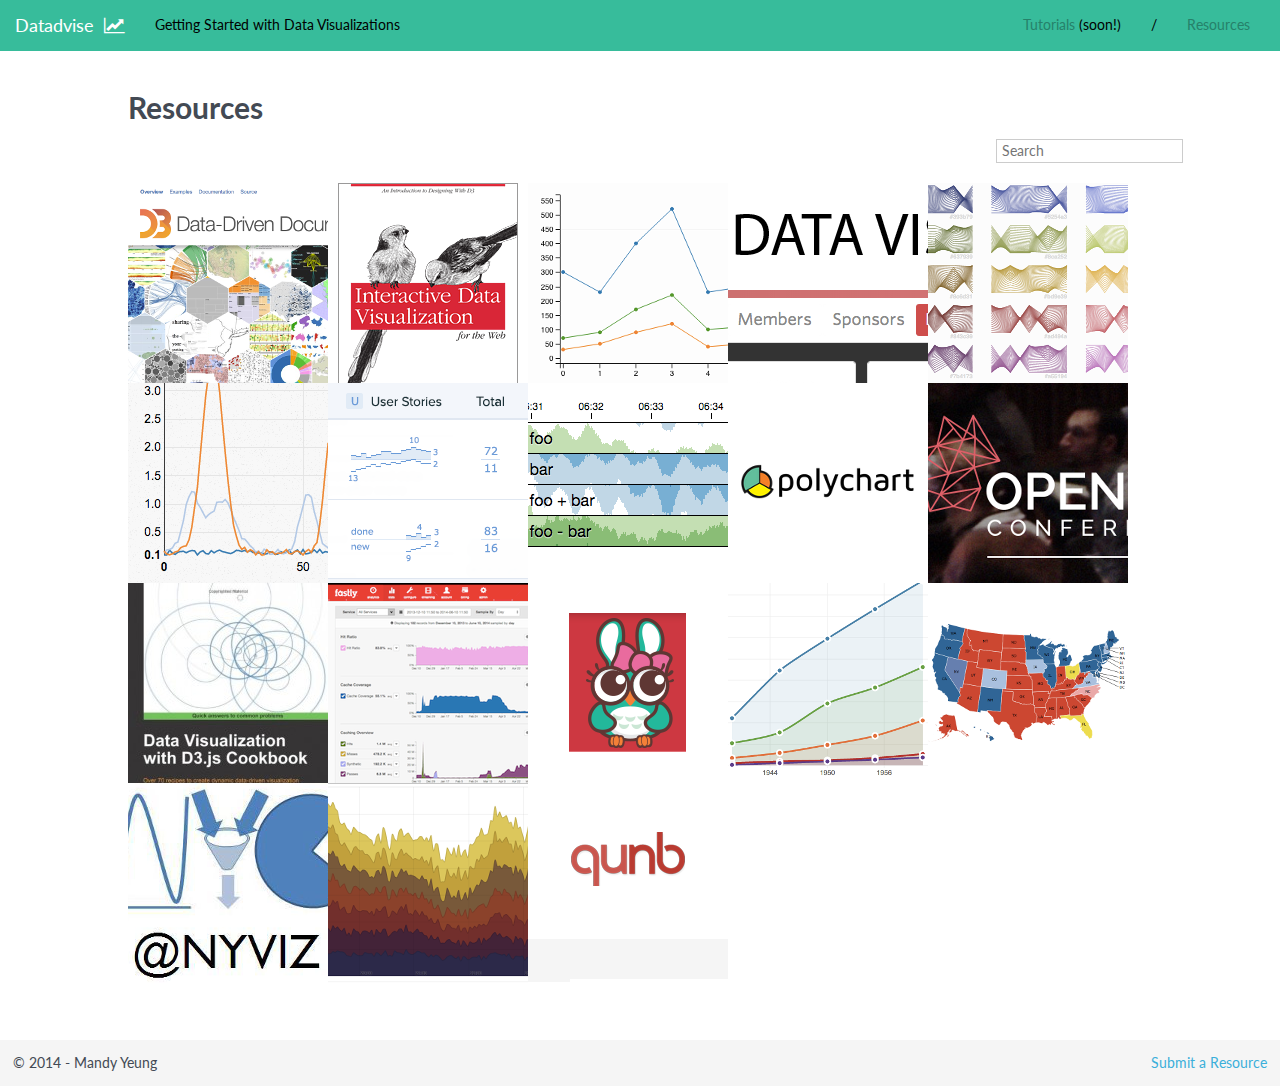
==== commit 0c6613cf: "Update css for mobile menu" ====
--- a/index.html
+++ b/index.html
@@ -72,14 +72,19 @@
         <div class="back two"><h5>Interactive Data Visualization for the Web</h5><p>By Scott Murray</p><p><a href="http://chimera.labs.oreilly.com/books/1230000000345/index.html" target="_blank">Read Online</a></p></div>
       </div>
 
+      <div class="item libraries">
+        <div class="front" id="library-c3js"></div>
+        <div class="back four"><h5>C3.js</h5><p>D3-based reusable chart library</p><p><a href="http://c3js.org/" target="_blank">C3.js</a></p></div>
+      </div>
+
       <div class="item events">
         <div class="front" id="event-dv"></div>
         <div class="back three"><h5>Meetup: Data Visualization New York</h5><p>New York, NY</p><p><a href="http://www.meetup.com/DataVisualization/" target="_blank">Meetup Page</a></p></div>
       </div>
 
       <div class="item libraries">
-        <div class="front" id="library-c3js"></div>
-        <div class="back four"><h5>C3.js</h5><p>D3-based reusable chart library</p><p><a href="http://c3js.org/" target="_blank">C3.js</a></p></div>
+        <div class="front" id="library-parallel"></div>
+        <div class="back five"><h5>Parallel Coordinates</h5><p>A visual toolkit for multidimensional detectives</p><p><a href="http://syntagmatic.github.io/parallel-coordinates/" target="_blank">Parallel Coordinates</a></p></div>
       </div>
 
       <div class="item libraries">
@@ -87,9 +92,24 @@
         <div class="back five"><h5>NVD3.js</h5><p>Re-usable charts for D3.js</p><p><a href="http://nvd3.org/" target="_blank">NVD3.js</a></p></div>
       </div>
 
-      <div class="item events">
-        <div class="front" id="event-nycod"></div>
-        <div class="back six"><h5>Meetup: NYC Open Data</h5><p>New York, NY</p><p><a href="http://www.meetup.com/NYC-Open-Data/" target="_blank">Meetup Page</a></p></div>
+      <div class="item articles">
+        <div class="front" id="article-sparklines"></div>
+        <div class="back three"><h5>DataViz 101: Sparklines</h5><p>August 20, 2013</p><p><a href="http://www.targetprocess.com/blog/2013/08/dataviz-101-sparklines.html" target="_blank">Edge of Chaos article</a></p></div>
+      </div>
+
+      <div class="item libraries">
+        <div class="front" id="library-cubismjs"></div>
+        <div class="back eight"><h5>Cubism.js</h5><p>Time Series Visualization</p><p><a href="http://square.github.io/cubism/" target="_blank">Cubism.js</a></p></div>
+      </div>
+
+      <div class="item libraries">
+        <div class="front" id="library-polychart"></div>
+        <div class="back one"><h5>Polychart</h5><p>Connect to your database and viualize your data</p><p><a href="https://www.polychart.com/" target="_blank">Polychart</a></p></div>
+      </div>
+
+      <div class="item events">
+        <div class="front" id="event-openconf"></div>
+        <div class="back two"><h5>OpenVis Conference</h5><p>The Open Web Data Visualization Conference</p><p><a href="http://openvisconf.com/" target="_blank">2014 Event Site</a></p></div>
       </div>
 
       <div class="item books">
@@ -97,9 +117,39 @@
         <div class="back seven"><h5>Data Visualization with D3.js Cookbook</h5><p>By Nick Qi Zhu</p><p><a href="http://www.amazon.com/Visualization-Cookbook-Community-Experience-Distilled/dp/178216216X" target="_blank">Purchase on Amazon</a></p></div>
       </div>
 
+      <div class="item libraries">
+        <div class="front" id="library-epochjs"></div>
+        <div class="back four"><h5>Epoch.js</h5><p>A general purpose real-time charting library</p><p><a href="http://fastly.github.io/epoch/" target="_blank">Fastly's Epoch</a></p></div>
+      </div>
+
+      <div class="item events">
+        <div class="front" id="event-nycod"></div>
+        <div class="back five"><h5>Meetup: NYC Open Data</h5><p>New York, NY</p><p><a href="http://www.meetup.com/NYC-Open-Data/" target="_blank">Meetup Page</a></p></div>
+      </div>
+
+      <div class="item libraries">
+        <div class="front" id="library-rcharts"></div>
+        <div class="back six"><h5>rCharts</h5><p>Interactive Charts from R using rCharts</p><p><a href="http://ramnathv.github.io/rCharts/" target="_blank">rCharts</a></p></div>
+      </div>
+
+      <div class="item libraries">
+        <div class="front" id="library-datamaps"></div>
+        <div class="back seven"><h5>DataMaps</h5><p>Customizable SVG map visualizations using D3.js</p><p><a href="http://datamaps.github.io/" target="_blank">DataMaps</a></p></div>
+      </div>
+
       <div class="item events">
         <div class="front" id="event-nydvai"></div>
         <div class="back eight"><h5>Meetup: New York Data Visualization and Infographics</h5><p>New York, NY</p><p><a href="http://www.meetup.com/New-York-Datavisualization-and-Infographics/" target="_blank">Meetup Page</a></p></div>
+      </div>
+
+      <div class="item libraries">
+        <div class="front" id="library-rickshaw"></div>
+        <div class="back two"><h5>Rickshaw</h5><p>JavaScript toolkit for creating interactive time-series graphs and charts</p><p><a href="http://code.shutterstock.com/rickshaw/" target="_blank">Rickshaw</a></p></div>
+      </div>
+
+      <div class="item articles">
+        <div class="front" id="article-qunb"></div>
+        <div class="back one"><h5>Data Visualization 101</h5><p>November 12, 2013</p><p><a href="http://insights.qunb.com/data-visualization-101/" target="_blank">Qunb article</a></p></div>
       </div>
 
     </div>
--- a/css/style.css
+++ b/css/style.css
@@ -249,6 +249,7 @@
 
   .resourceContainer {
     margin-top: 1%;
+    margin-bottom: 10%;
     -webkit-perspective:1000;
     perspective:1000;
   }
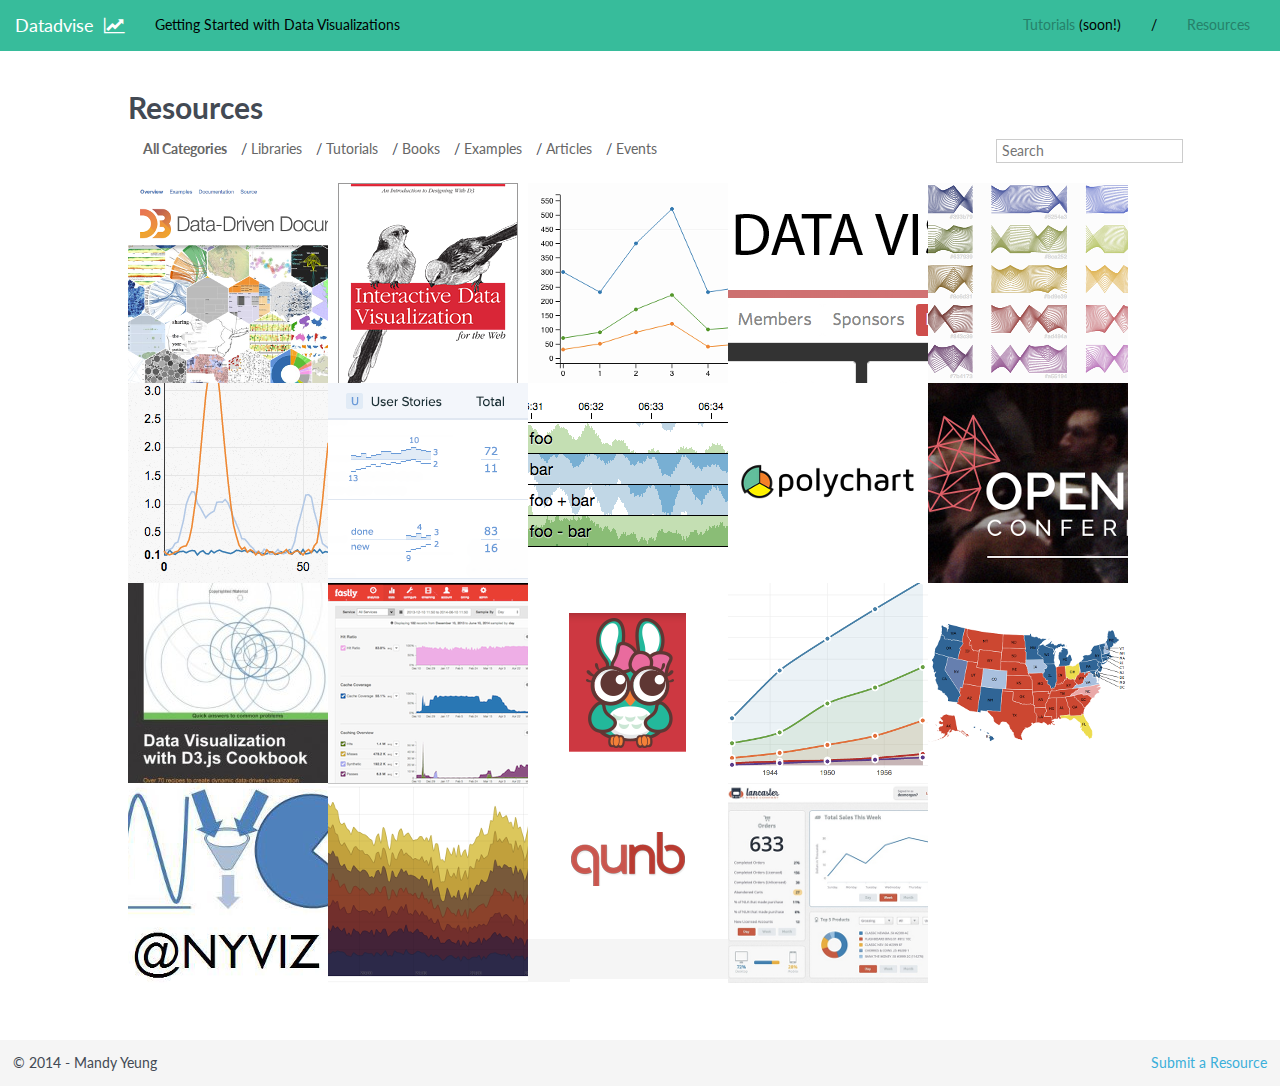
==== commit 595e1ab4: "Add resource" ====
--- a/index.html
+++ b/index.html
@@ -104,7 +104,7 @@
 
       <div class="item libraries">
         <div class="front" id="library-polychart"></div>
-        <div class="back one"><h5>Polychart</h5><p>Connect to your database and viualize your data</p><p><a href="https://www.polychart.com/" target="_blank">Polychart</a></p></div>
+        <div class="back one"><h5>Polychart</h5><p>Connect to your database and visualize your data</p><p><a href="https://www.polychart.com/" target="_blank">Polychart</a></p></div>
       </div>
 
       <div class="item events">
@@ -150,6 +150,11 @@
       <div class="item articles">
         <div class="front" id="article-qunb"></div>
         <div class="back one"><h5>Data Visualization 101</h5><p>November 12, 2013</p><p><a href="http://insights.qunb.com/data-visualization-101/" target="_blank">Qunb article</a></p></div>
+      </div>
+
+      <div class="item examples">
+        <div class="front" id="example-dashboards"></div>
+        <div class="back eight"><h5>24 beautifully-designed web dashboards</h5><p>that data geeks will love</p><p><a href="https://econsultancy.com/blog/62844-24-beautifully-designed-web-dashboards-that-data-geeks-will-love" target="_blank">Econsultancy.com</a></p></div>
       </div>
 
     </div>
--- a/css/style.css
+++ b/css/style.css
@@ -7,7 +7,7 @@
 
   body {
     margin-top: 0;
-    margin-bottom: 30px;
+    margin-bottom: 5%;
 		font-family: 'Lato', sans-serif;
     overflow-x:hidden;
 	}
@@ -56,7 +56,7 @@
   }
 
   #tags {
-    display: none;
+    display: hidden;
   }
 
   nav {
--- a/css/resources.css
+++ b/css/resources.css
@@ -69,3 +69,7 @@
 #library-polychart {
   background-image: url('../images/libraries/polychart.png');
 }
+
+#example-dashboards {
+  background-image: url('../images/examples/dashboards.png');
+}
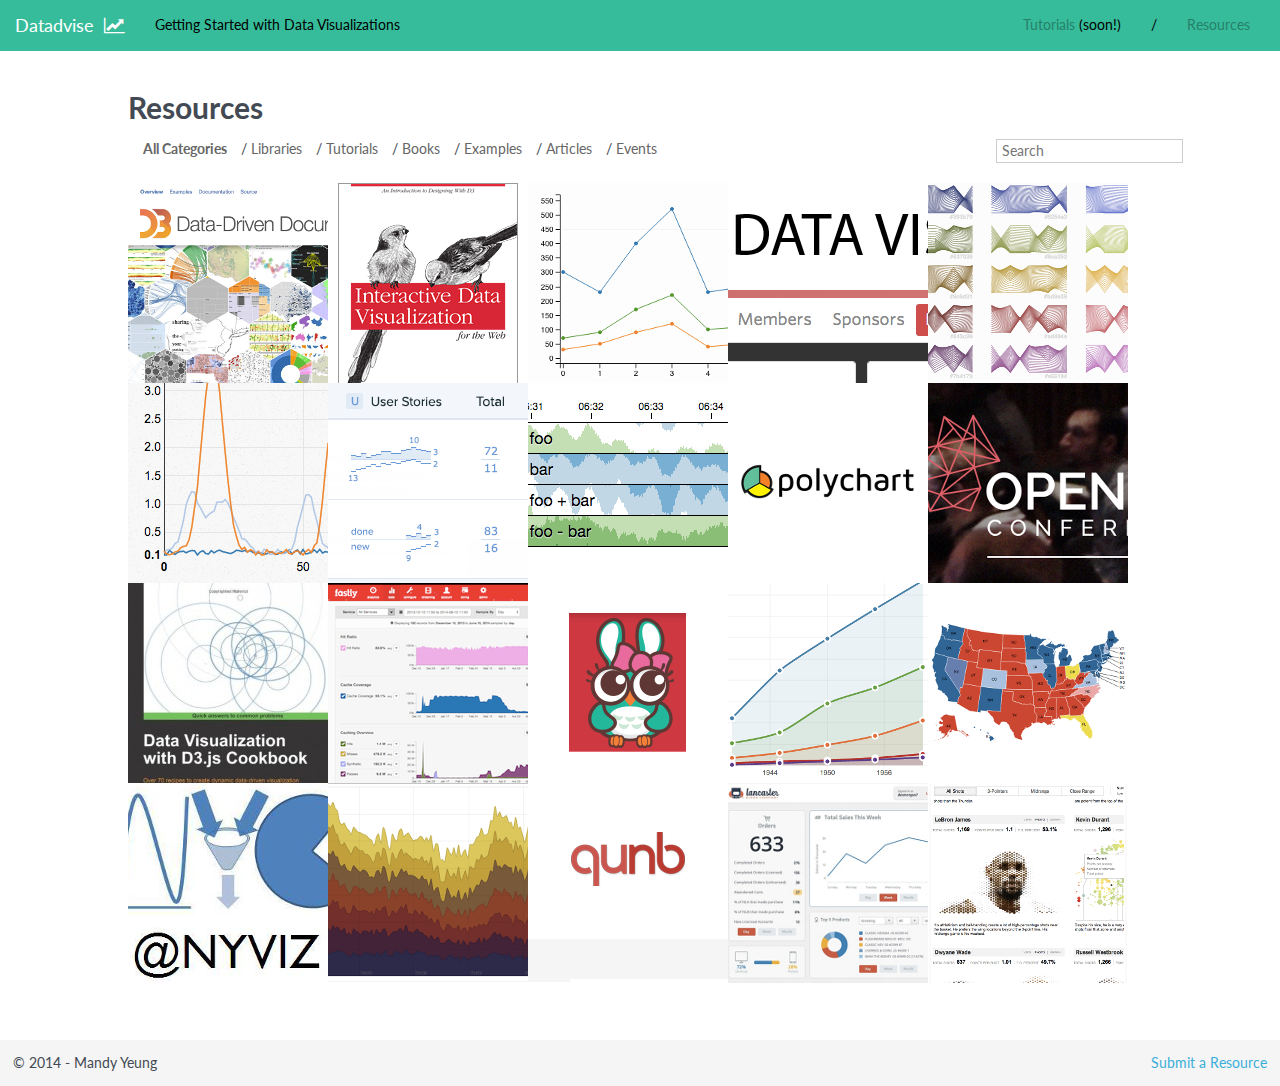
==== commit feae6894: "Add resource" ====
--- a/index.html
+++ b/index.html
@@ -157,6 +157,10 @@
         <div class="back eight"><h5>24 beautifully-designed web dashboards</h5><p>that data geeks will love</p><p><a href="https://econsultancy.com/blog/62844-24-beautifully-designed-web-dashboards-that-data-geeks-will-love" target="_blank">Econsultancy.com</a></p></div>
       </div>
 
+      <div class="item examples">
+        <div class="front" id="example-nba-shot-analysis"></div>
+        <div class="back one"><h5>Where the Heat and the Thunder Hit Their Shots</h5><p>2012 NBA Finals</p><p><a href="http://www.nytimes.com/interactive/2012/06/11/sports/basketball/nba-shot-analysis.html" target="_blank">NYTimes.com</a></p></div>
+      </div>
     </div>
    </div>
   </div>
--- a/css/style.css
+++ b/css/style.css
@@ -52,7 +52,6 @@
     #tags {
       display: inline;
     }
-
   }
 
   #tags {
--- a/css/resources.css
+++ b/css/resources.css
@@ -73,3 +73,7 @@
 #example-dashboards {
   background-image: url('../images/examples/dashboards.png');
 }
+
+#example-nba-shot-analysis {
+  background-image: url('../images/examples/nba-shot-analysis.png');
+}
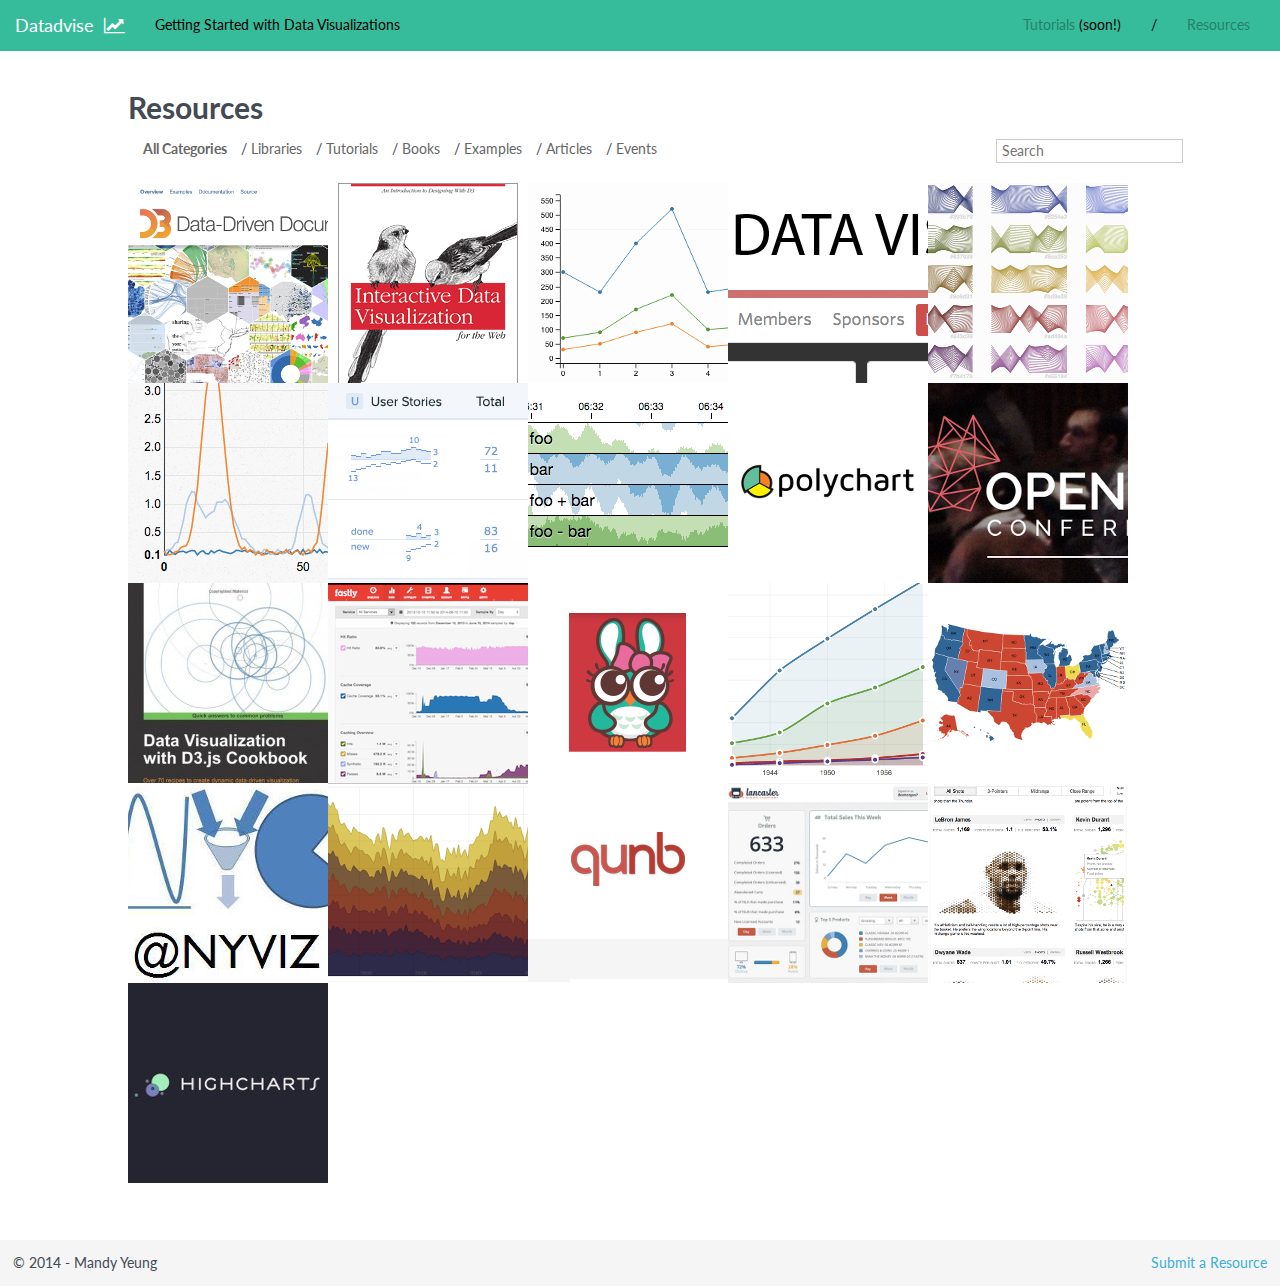
==== commit 84e9ea1a: "Add resource" ====
--- a/index.html
+++ b/index.html
@@ -161,6 +161,11 @@
         <div class="front" id="example-nba-shot-analysis"></div>
         <div class="back one"><h5>Where the Heat and the Thunder Hit Their Shots</h5><p>2012 NBA Finals</p><p><a href="http://www.nytimes.com/interactive/2012/06/11/sports/basketball/nba-shot-analysis.html" target="_blank">NYTimes.com</a></p></div>
       </div>
+
+      <div class="item libraries">
+        <div class="front" id="library-highcharts"></div>
+        <div class="back two"><h5>Highcharts</h5><p>Interactive JavaScript charts for your webpage</p><p><a href="http://www.highcharts.com/" target="_blank">Highcharts.com</a></p></div>
+      </div>
     </div>
    </div>
   </div>
--- a/css/resources.css
+++ b/css/resources.css
@@ -77,3 +77,7 @@
 #example-nba-shot-analysis {
   background-image: url('../images/examples/nba-shot-analysis.png');
 }
+
+#library-highcharts {
+  background-image: url('../images/libraries/highcharts-logo.jpg');
+}
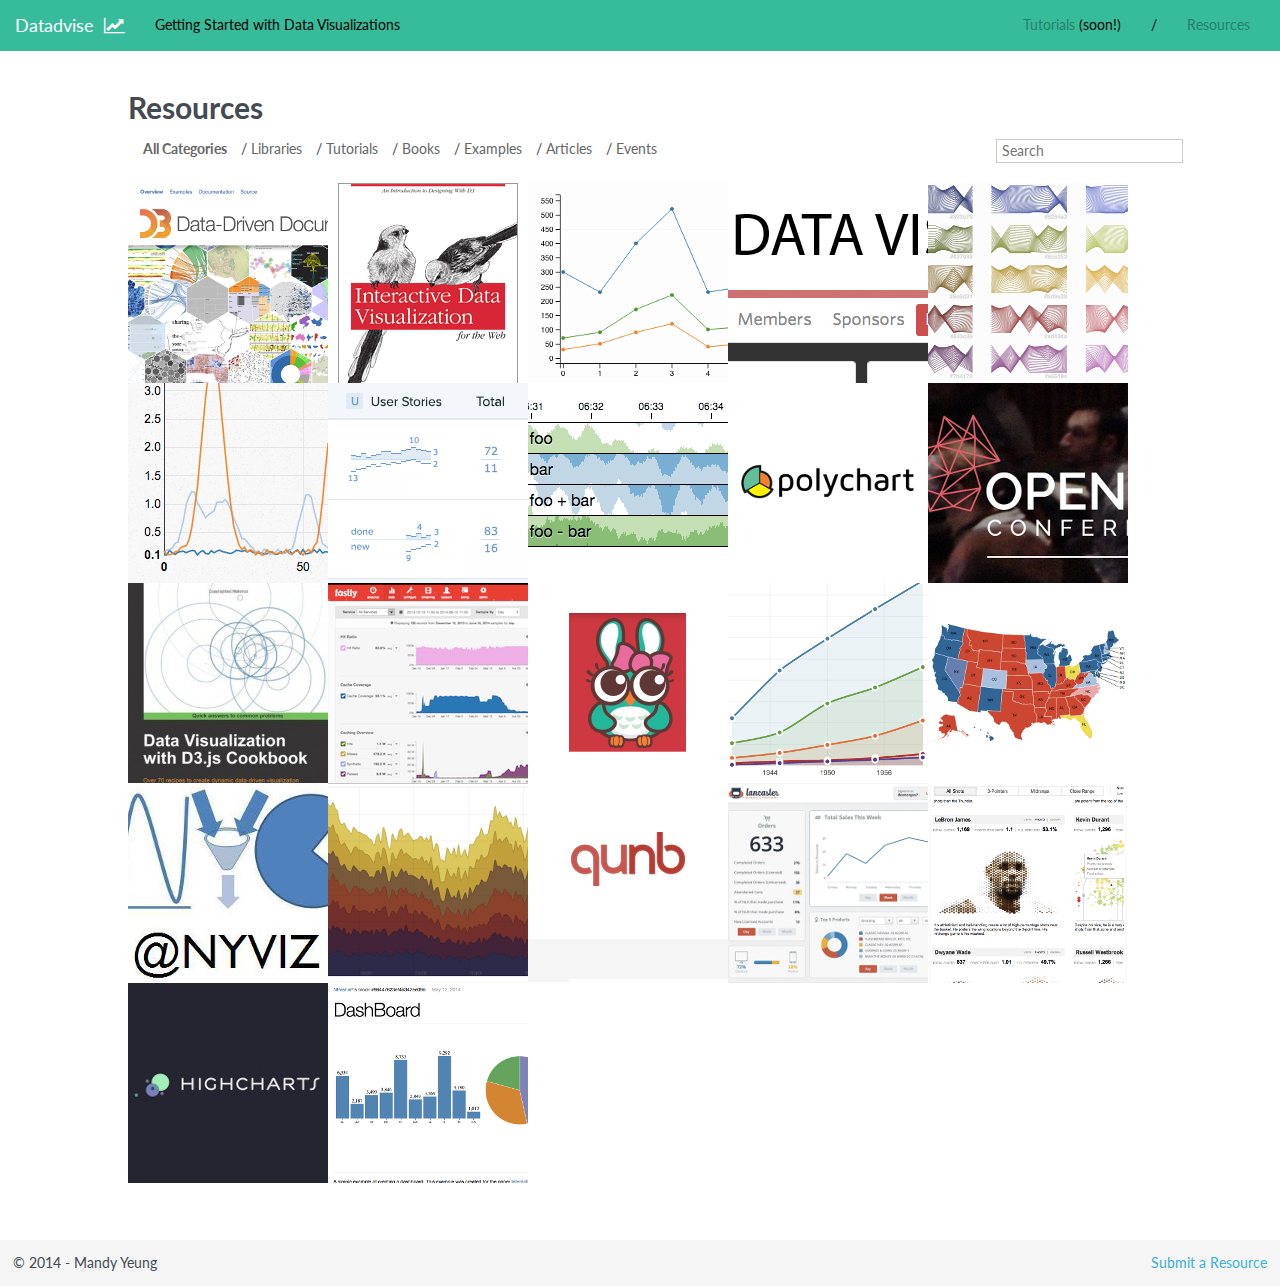
==== commit 70deca46: "Add resource" ====
--- a/index.html
+++ b/index.html
@@ -166,6 +166,11 @@
         <div class="front" id="library-highcharts"></div>
         <div class="back two"><h5>Highcharts</h5><p>Interactive JavaScript charts for your webpage</p><p><a href="http://www.highcharts.com/" target="_blank">Highcharts.com</a></p></div>
       </div>
+
+      <div class="item examples">
+        <div class="front" id="example-dashboard-ex"></div>
+        <div class="back three"><h5>Dashboard</h5><p>A simple example of creating a dashboard</p><p><a href="http://bl.ocks.org/NPashaP/96447623ef4d342ee09b" target="_blank">bl.ocks.org</a></p></div>
+      </div>
     </div>
    </div>
   </div>
--- a/css/resources.css
+++ b/css/resources.css
@@ -81,3 +81,7 @@
 #library-highcharts {
   background-image: url('../images/libraries/highcharts-logo.jpg');
 }
+
+#example-dashboard-ex {
+  background-image: url('../images/examples/dashboard-ex.png');
+}
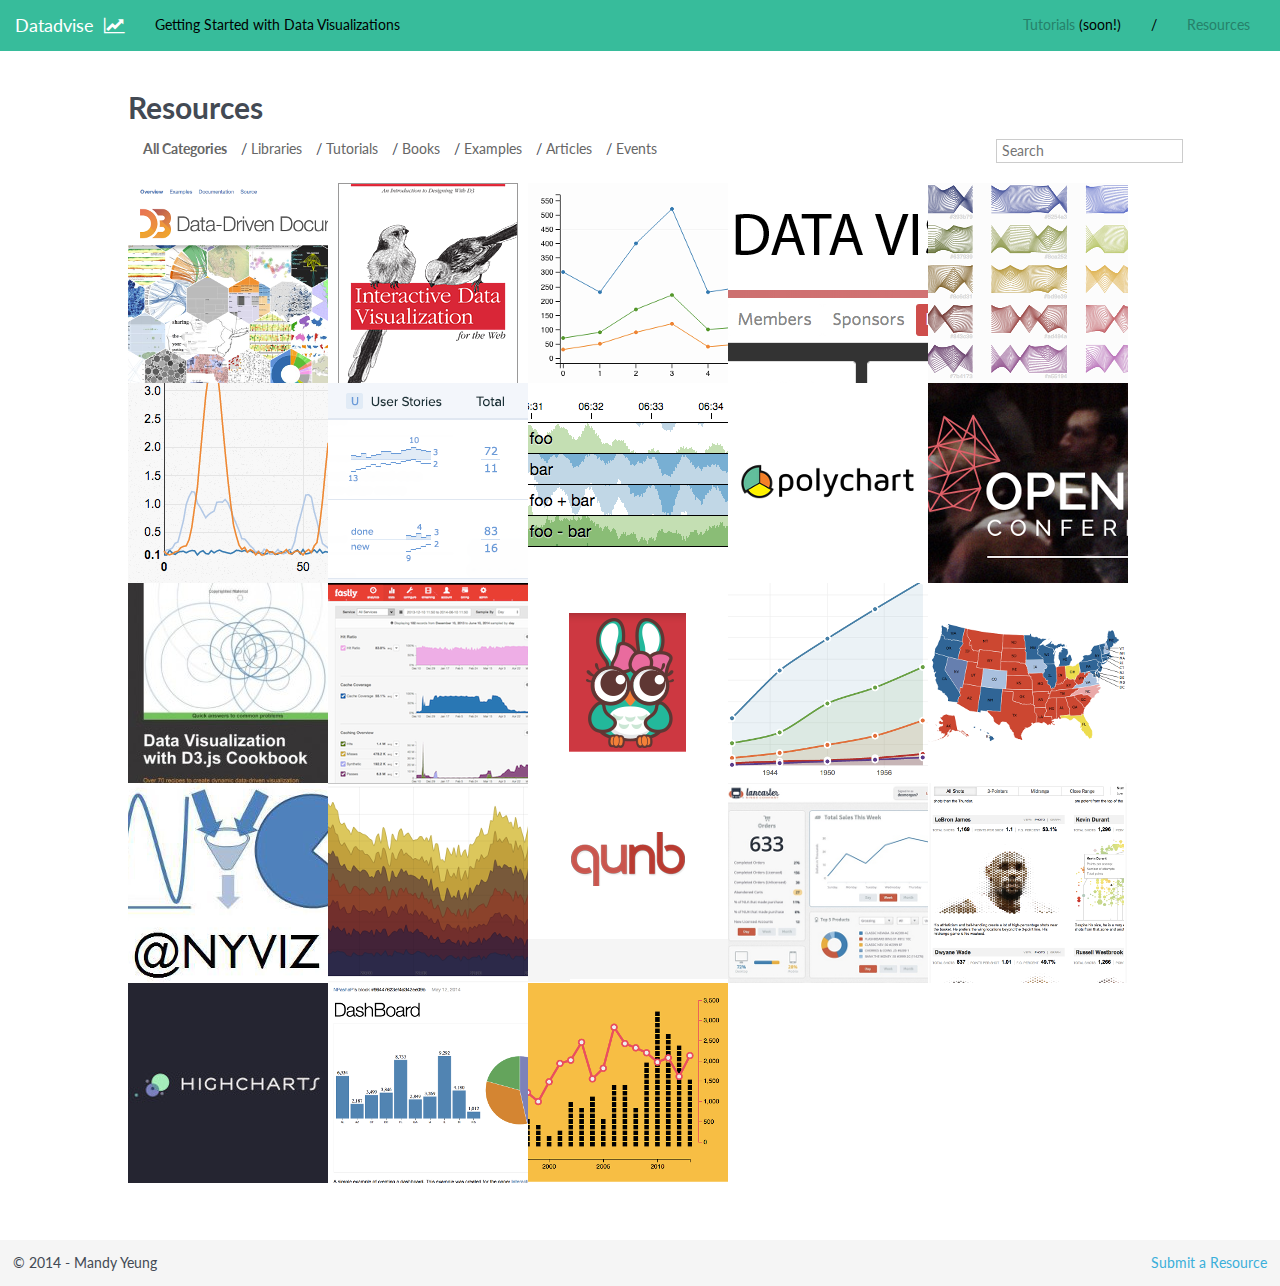
==== commit c5742dbd: "Add resource" ====
--- a/index.html
+++ b/index.html
@@ -171,6 +171,11 @@
         <div class="front" id="example-dashboard-ex"></div>
         <div class="back three"><h5>Dashboard</h5><p>A simple example of creating a dashboard</p><p><a href="http://bl.ocks.org/NPashaP/96447623ef4d342ee09b" target="_blank">bl.ocks.org</a></p></div>
       </div>
+
+      <div class="item examples">
+        <div class="front" id="example-nba-hip-hop"></div>
+        <div class="back four"><h5>Comparing NBA Season Scoring with Hip Hop Mentions</h5><p><a href="http://bdon.org/2013/08/19/nba-scoring-hip-hop-mentions/" target="_blank">bdon.org</a></p></div>
+      </div>
     </div>
    </div>
   </div>
--- a/css/resources.css
+++ b/css/resources.css
@@ -85,3 +85,7 @@
 #example-dashboard-ex {
   background-image: url('../images/examples/dashboard-ex.png');
 }
+
+#example-nba-hip-hop {
+  background-image: url('../images/examples/nba-hip-hop.png');
+}
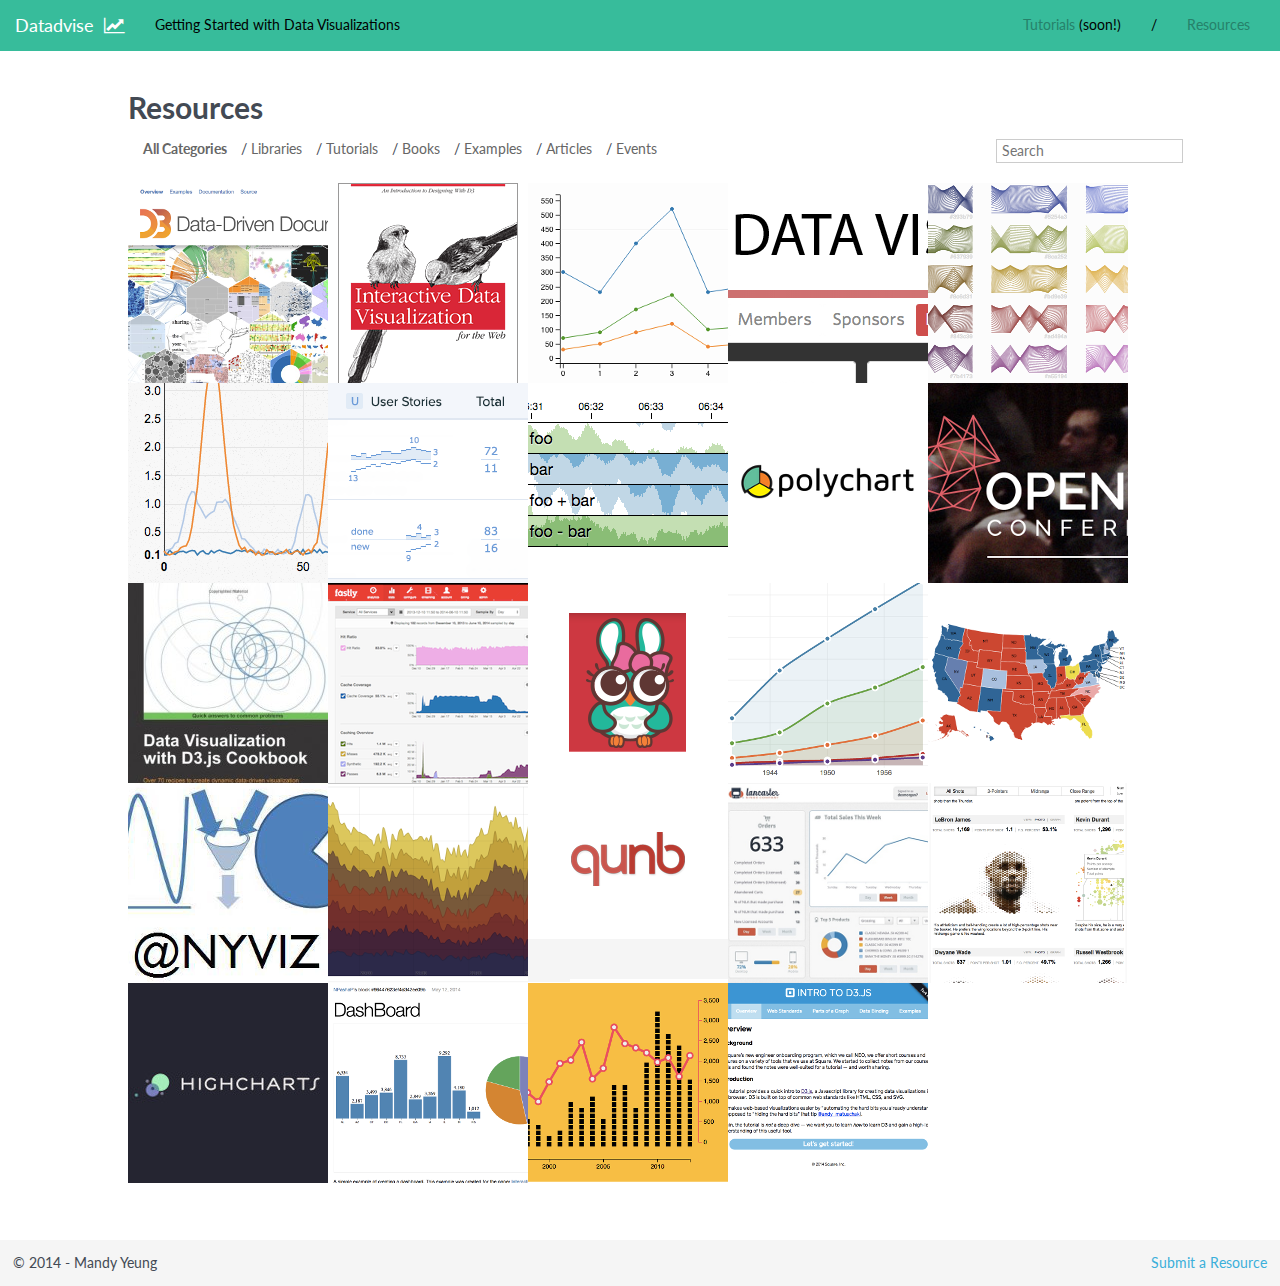
==== commit 63ebab54: "Add first tutorial link" ====
--- a/index.html
+++ b/index.html
@@ -176,6 +176,11 @@
         <div class="front" id="example-nba-hip-hop"></div>
         <div class="back four"><h5>Comparing NBA Season Scoring with Hip Hop Mentions</h5><p><a href="http://bdon.org/2013/08/19/nba-scoring-hip-hop-mentions/" target="_blank">bdon.org</a></p></div>
       </div>
+
+      <div class="item tutorials">
+        <div class="front" id="tutorial-square-d3"></div>
+        <div class="back five"><h5>Intro to D3.js</h5><p><a href="http://square.github.io/intro-to-d3/" target="_blank">square.github.io</a></p></div>
+      </div>
     </div>
    </div>
   </div>
--- a/css/style.css
+++ b/css/style.css
@@ -52,11 +52,28 @@
     #tags {
       display: inline;
     }
+
+    .resourceFilter a {
+      margin-right: 10px;
+      color:#666;
+      text-decoration:none;
+    }
+
+    .resourceFilter a.current {
+        font-weight:bold;
+    }
+
   }
 
   #tags {
     display: hidden;
   }
+
+  .resourceFilter {
+    display: none;
+  }
+
+
 
   nav {
     position: fixed;
@@ -111,16 +128,6 @@
   }
 
 /* Isotope Filters */
-
-  .resourceFilter a {
-    margin-right: 10px;
-    color:#666;
-    text-decoration:none;
-  }
-
-  .resourceFilter a.current {
-      font-weight:bold;
-  }
 
   img {
       margin:5px;
--- a/css/resources.css
+++ b/css/resources.css
@@ -89,3 +89,7 @@
 #example-nba-hip-hop {
   background-image: url('../images/examples/nba-hip-hop.png');
 }
+
+#tutorial-square-d3 {
+  background-image: url('../images/tutorials/square-d3.png');
+}
